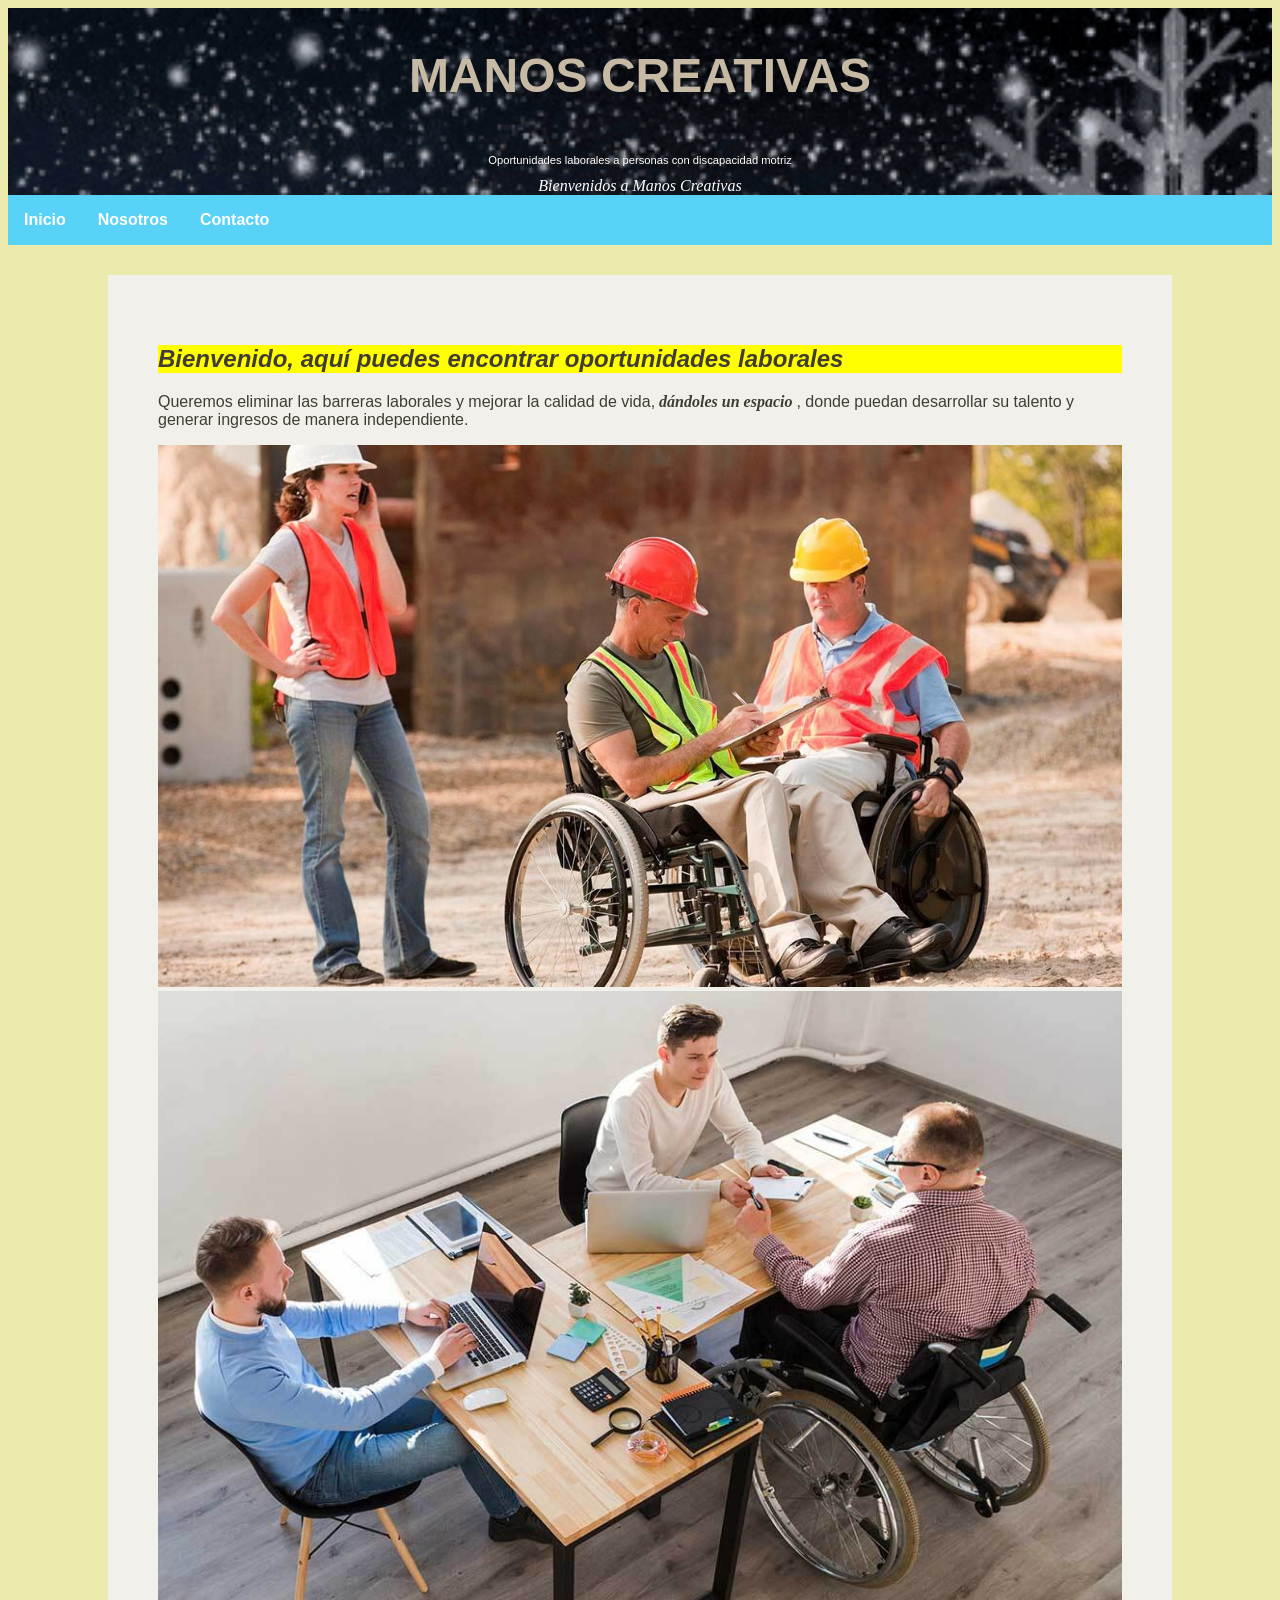
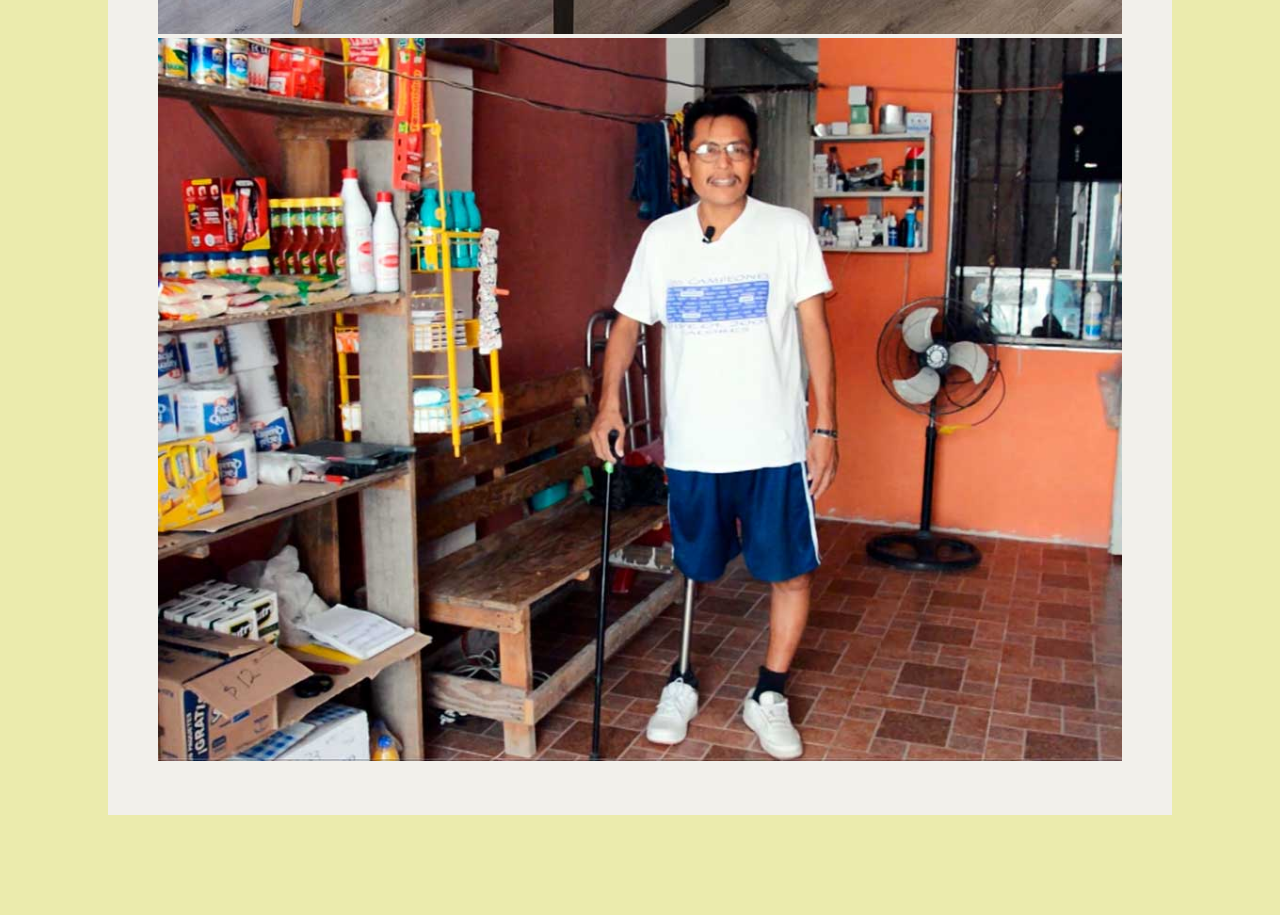
==== index.html @ 74cf96c6 "Add files via upload" ====
<!DOCTYPE html>
<html lang="en">
<head>
    <meta charset="UTF-8">
    <meta name="viewport" content="width=device-width, initial-scale=1.0">
    <title>SUMMIT club de escalada</title>
    <link rel="stylesheet" href="estilo.css" rel="stylesheet" type="text/css">
</head>
<body>
    <div id="header"><!--Empeiza header-->
        <h1>MANOS CREATIVAS</h1>
        <p>Oportunidades laborales a personas con discapacidad motriz</p>
        <div id="bienvenida">Bienvenidos a Manos Creativas</div>
        <div id="menu"><!--abre menu-->
            <ul>
                <li><a href="index.html">Inicio</a></li>
                <li><a href="nosotros.html">Nosotros</a></li>
                <li><a href="contacto.html">Contacto</a></li>
            </ul>
        </div><!--cierra menu-->
    </div><!--Cierra header-->
    <div id="contenido"><!--abre contenido-->
        <h2>Bienvenido, aquí puedes encontrar oportunidades laborales</h2>
        <p>Queremos eliminar las barreras laborales y mejorar la calidad de vida,<span class="marca"> dándoles un espacio </span>, donde puedan desarrollar su talento y generar ingresos de manera independiente. </p>
        <img src="cima.jpg">
        <img src="cima 2.jpg">
        <img src="cima3.jpg">
    </div><!--Cierra contenido-->
</body>
</html>
---- estilo.css ----
body{background-color: #ebebad;
    font-family: 'Franklin Gothic Medium', 'Arial Narrow', Arial, sans-serif;
    color: #403c34;
}

#header{
    background-image:url('bg5.gif');
    background-position-x: center;
    background-size: cover;
}

h1{
    font-family: 'Trebuchet MS', 'Lucida Sans Unicode', 'Lucida Grande', 'Lucida Sans', Arial, sans-serif;
    color: #c6baa4;
    font-size: 3em;
    padding: 40px;
    margin: 0px;
    text-align: center;
}

#header>p{
    text-align: center;
    color: #fff;
    font-size: 0.7em;
    text-shadow: 0px 0px 4px #222;
}

h2{font-style: oblique;
    font-size: 2 em;
    background: yellow;
}

#bienvenida{font-style: italic;
    font-family: Georgia, 'Times New Roman', Times, serif;
    text-align: center;
    color: #fff;
}

#menu ul{background-color: #58d3f7;
    list-style-type: none;
    margin: 0;
    padding: 0px;
    overflow: hidden;
}

#menu li{
    float: left;
}

#menu li a{
    display: block;
    color: white;
    text-decoration: none;
    padding: 16px; 
}

.marca{
    font-style: italic;
    font-weight: bold;
    font-family: Georgia, Times, serif;
}

#contenido{
    margin: 100px;
    margin-top: 30px;
    background-color: #f2f0eb;
    padding: 50px;
}

#menu li a:hover {
    background-color: #357a8f;
}

#contenido img{
    max-width: 100%;
}

a:link{
    text-decoration: none;
    color: #ff7e00;
    font-weight: bold;
}

a:active{
    color: #d53c0d;
    text-decoration: underline;
}

a:visited{
    color: #a7723e;
}


a:hover{
    text-decoration: underline;
    color: red;
}
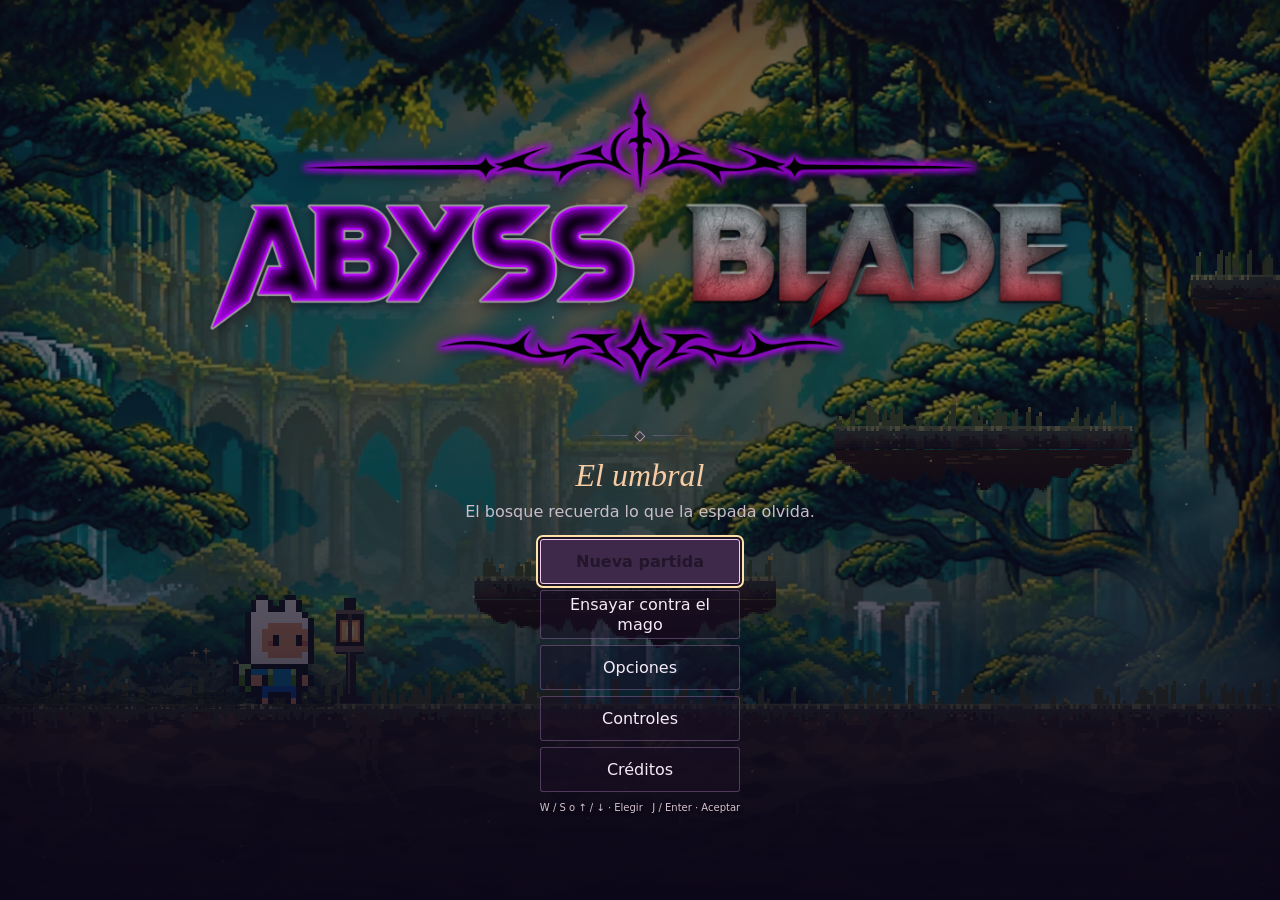
==== commit f48796ac: "Add files via upload" ====
--- a/index.html
+++ b/index.html
@@ -1,30 +1,19 @@
-<!DOCTYPE html>
-<html lang="en">
-<head>
-    <meta charset="UTF-8">
-    <meta name="viewport" content="width=device-width, initial-scale=1.0">
-    <title>SUMMIT club de escalada</title>
-    <link rel="stylesheet" href="estilo.css" rel="stylesheet" type="text/css">
-</head>
-<body>
-    <div id="header"><!--Empeiza header-->
-        <h1>MANOS CREATIVAS</h1>
-        <p>Oportunidades laborales a personas con discapacidad motriz</p>
-        <div id="bienvenida">Bienvenidos a Manos Creativas</div>
-        <div id="menu"><!--abre menu-->
-            <ul>
-                <li><a href="index.html">Inicio</a></li>
-                <li><a href="nosotros.html">Nosotros</a></li>
-                <li><a href="contacto.html">Contacto</a></li>
-            </ul>
-        </div><!--cierra menu-->
-    </div><!--Cierra header-->
-    <div id="contenido"><!--abre contenido-->
-        <h2>Bienvenido, aquí puedes encontrar oportunidades laborales</h2>
-        <p>Queremos eliminar las barreras laborales y mejorar la calidad de vida,<span class="marca"> dándoles un espacio </span>, donde puedan desarrollar su talento y generar ingresos de manera independiente. </p>
-        <img src="cima.jpg">
-        <img src="cima 2.jpg">
-        <img src="cima3.jpg">
-    </div><!--Cierra contenido-->
-</body>
-</html>+<!doctype html>
+<html lang="es"><head>
+<meta charset="utf-8"><meta name="viewport" content="width=device-width,initial-scale=1,viewport-fit=cover">
+<meta name="theme-color" content="#120e1c"><title>Abyss Blade · El umbral</title>
+<meta name="description" content="Acompaña a Tom desde el bosque hasta el Marjal de la Peste. Salta entre ruinas, descifra sus mecanismos y enfréntate al Mago Oscuro en Abyss Blade.">
+<link rel="stylesheet" href="./style.css?v=fondos5"><link rel="stylesheet" href="./peste.css"><link rel="stylesheet" href="./codice-marco.css"><link rel="stylesheet" href="./codice-misiones.css"><link rel="stylesheet" href="./carta-faros.css"><link rel="stylesheet" href="./atlas-paginas.css"><link rel="stylesheet" href="./perfiles.css"><link rel="stylesheet" href="./forja.css"></head>
+<body><main id="stage">
+ <div id="view"></div><div id="cave-veil" aria-hidden="true" hidden></div><div class="lens"></div>
+ <div id="hud" hidden>
+   <div class="vitals"><div id="energy" class="energy" role="meter" aria-label="Energía del Abismo" aria-valuemin="0" aria-valuemax="100" aria-valuenow="100"><span aria-hidden="true">◇</span></div><div><div class="label">TOM · VIAJERO</div><div id="life"></div><div id="stock"></div></div></div>
+   <div class="chapter"><span>ABYSS BLADE</span><b id="zone">Bosque de la Vigilia</b></div>
+   <nav aria-label="Menús del juego"><button id="map" aria-label="Mapa (M)" title="Mapa (M)"><i aria-hidden="true">⌖</i><span>Mapa</span></button><button id="inv" aria-label="Inventario, amuletos y misiones (I)" title="Códice (I) · Misiones (L)"><i aria-hidden="true">◇</i><span>Inventario</span></button><button id="pause" aria-label="Pausa (Esc)" title="Pausa (Esc)"><i aria-hidden="true">Ⅱ</i><span>Pausa</span></button></nav>
+ </div>
+ <div id="hint" hidden></div><div id="touch-hint" hidden><span></span></div><div id="toast" role="status"></div>
+ <div id="mage-hud" hidden></div><div id="touch" hidden><div id="joystick" role="group" aria-label="Joystick de movimiento"><span class="stick-base" aria-hidden="true"><span class="stick-knob"></span></span></div><div class="touch-actions"><button data-act="interact" aria-label="Interactuar">E</button><button data-act="dash" aria-label="Esquivar">↝</button><button data-act="jump" aria-label="Saltar">↑</button><button data-act="attack" aria-label="Atacar">⚔</button></div></div>
+ <section id="overlay" aria-label="Menú del juego"></section>
+ <section id="cinematic" aria-label="Cinemática de la espada" hidden><div class="cine-top"></div><div class="cine-bottom"><span id="cine-caption">Santuario del Eco</span><button id="skip">Saltar escena · J</button></div></section>
+ <div id="flash"></div>
+</main><script type="importmap">{"imports":{"./paralaje.js":"./paralaje.js?v=fondos5","./world.js":"./world.js?v=fondos5","./peste-art.js":"./peste-art.js?v=fondos5"}}</script><script type="module" src="./main.js?v=fondos5"></script></body></html>
--- a/style.css
+++ b/style.css
@@ -0,0 +1,177 @@
+:root{color-scheme:dark;font-family:system-ui,sans-serif;--ink:#f6eaf7;--muted:#cabdcb;--lav:#d7b6ea;--rose:#d9a9b1;--warm:#f6cca4;--rim:#88649b;--line:#a881bc66;--panel:#140f21}
+*{box-sizing:border-box}[hidden]{display:none!important}body{margin:0;background:#0b0811;color:var(--ink);overflow:hidden}
+#stage,#view,#view canvas,.lens,#flash{position:absolute;inset:0;width:100%;height:100%}
+#stage{height:100dvh;overflow:hidden;isolation:isolate}
+.lens{pointer-events:none;box-shadow:inset 0 0 11vmin #070511a0;background:linear-gradient(#140b2055,transparent 30%,transparent 72%,#0d08185f)}
+button{font:inherit;color:var(--ink);cursor:pointer;background:#20172eeb;border:1px solid var(--line);border-radius:3px;padding:9px 15px;transition:background .15s,border-color .15s;color-scheme:dark}
+button:hover,button:focus-visible{background:#392743;border-color:#e0bbec;outline:2px solid #d8b3e188;outline-offset:2px}
+button:disabled{cursor:default;opacity:.42;outline:0}
+#hud{position:absolute;inset:max(18px,env(safe-area-inset-top)) 24px auto;display:grid;grid-template-columns:1fr auto 1fr;align-items:start;gap:14px;pointer-events:none;text-shadow:0 2px 7px #09040e}
+.vitals{display:flex;align-items:center;gap:10px;min-width:150px}
+.label,.chapter span,.eyebrow{font-size:10px;letter-spacing:.25em;font-weight:760;color:var(--lav)}
+#life{display:flex;gap:5px;margin:7px 0 5px}#life i{width:15px;height:15px;background:#f9dbd3;clip-path:polygon(17% 0,50% 18%,83% 0,100% 35%,75% 74%,50% 100%,25% 74%,0 35%);filter:drop-shadow(0 0 3px #ffcfbd)}#life i.empty{background:#67546e}
+.energy{width:53px;height:53px;flex:0 0 53px;border-radius:50%;padding:4px;background:conic-gradient(#edcff7 var(--energy,100%),#63496e 0);box-shadow:0 0 12px #cea2df5c;border:1px solid #f3dcf7}
+.energy span{display:grid;place-items:center;width:100%;height:100%;border-radius:50%;background:radial-gradient(#633d78,#24192e 75%);font-size:27px;color:#fbe3ff;text-shadow:0 0 7px #e7a5fa}
+#stock{font-size:12px;color:#eed0e9}
+.chapter{text-align:center}.chapter b{display:block;font:21px Georgia,serif;margin-top:3px}
+nav{justify-self:end;display:flex;gap:7px;pointer-events:auto}
+nav button{font-size:13px}
+#overlay{position:absolute;inset:0;display:grid;place-items:center;background:radial-gradient(ellipse at 50% 39%,#1d112552,#070510e0);padding:24px;overflow:auto}
+#overlay.title{
+  align-items:safe center;
+  padding:max(12px,env(safe-area-inset-top)) max(16px,env(safe-area-inset-right)) max(12px,env(safe-area-inset-bottom)) max(16px,env(safe-area-inset-left));
+  background:linear-gradient(#0b07176e,#0d07199e 55%,#0b0619e0);
+}
+.panel{width:min(520px,100%);position:relative;padding:clamp(22px,4vw,40px);background:linear-gradient(150deg,#21162deb,#0f0b19fa);border:1px solid var(--rim);box-shadow:0 18px 65px #05020d99,inset 0 0 0 4px #120e1a,inset 0 0 0 5px #88649b3a;text-align:center}
+.panel:before,.panel:after{content:'◆';position:absolute;top:-7px;left:12px;color:#cda1df;font-size:11px}.panel:after{left:auto;right:12px}
+.title .panel{display:flex;align-items:center;flex-direction:column;width:100%;padding:0;background:none;border:0;box-shadow:none}.title .panel:before,.title .panel:after{display:none}
+.eyebrow{margin:0 0 8px}
+h1,h2{font:normal clamp(32px,5.4vw,59px)/1 Georgia,serif;letter-spacing:-.04em;margin:5px 0;color:#fff0f6;text-shadow:0 3px 21px #0009}
+h1{font-size:clamp(47px,10vw,108px);letter-spacing:-.065em}
+.subtitle{font:italic clamp(19px,3vw,30px) Georgia,serif;color:var(--warm);margin:12px 0 7px}
+.ornament{display:flex;align-items:center;justify-content:center;gap:8px;color:#d9a6dc;margin:9px auto 14px}.ornament span{display:block;width:48px;height:1px;background:linear-gradient(90deg,transparent,var(--line))}.ornament span:last-child{transform:scaleX(-1)}.ornament b{font-size:14px;line-height:1}
+p{line-height:1.52;color:var(--muted);margin:8px auto 15px;max-width:55ch}
+.actions{display:flex;justify-content:center;gap:8px;flex-wrap:wrap;margin-top:13px}
+.title .actions{display:grid;justify-content:center;gap:5px}.title .actions button{min-width:190px;background:#1c102575}.title .actions button:hover,.title .actions button:focus-visible{background:#3e294b}.title .actions .primary,.primary{background:#dfbedf;color:#23162a;font-weight:750;border-color:#efcbed}.primary:hover,.primary:focus-visible{background:#f8dafa;color:#211126}
+#overlay.wide .panel{width:min(800px,100%)}
+.route-map{width:100%;display:block;min-height:110px;background:#100d1b;border:1px solid #6f557d55;border-radius:4px}
+.route-map .known path:not(.corridor){fill:#523761;stroke:#ce9ddc;stroke-width:1.3}
+.route-map .unknown path{fill:#21182c;stroke:#695675;stroke-dasharray:3 3}
+.route-map .corridor{fill:none;stroke:#8b679b;stroke-width:2}
+.route-map text{fill:#dbbfeb;font-size:13px}.route-map .unknown text{fill:#887495}
+.beacon-dot{fill:#ffd8ac;stroke:#3c274d;stroke-width:1.6}.tom-marker{fill:#fff0dc;stroke:#c070be;stroke-width:2}
+.gate-shut,.gate-open{stroke:#f5a4a6;stroke-width:2.6}.gate-open{stroke:#c3d5a6;stroke-dasharray:2 2}
+.map-legend,.map-zones{display:flex;gap:7px 15px;justify-content:center;flex-wrap:wrap;font-size:12px;color:var(--muted);padding-top:9px}
+.map-zones b{color:var(--warm)}.journal{text-align:left;font-size:13px;color:var(--muted);padding-left:22px}
+.slots{display:grid;gap:6px;margin:10px auto;max-width:430px}.slot{display:grid;grid-template-columns:31px 1fr;gap:10px;text-align:left;align-items:center;padding:8px 13px}.slot>b{color:var(--warm)}.slot strong,.slot small{display:block}.slot small{font-size:12px;color:var(--muted);margin-top:2px}
+.settings{display:grid;text-align:left;gap:10px}.settings label:first-child{display:flex;justify-content:space-between}.settings output{color:var(--lav)}input{accent-color:#cc9be3}.settings .check{font-size:14px}
+.depth-options{border:0;border-top:1px solid var(--line);padding:6px 0 0;margin:5px 0 0;min-width:0}.depth-options legend{padding:0 8px 0 0;font:1rem Georgia,serif;color:var(--warm)}.depth-options>div{display:grid;grid-template-columns:repeat(4,minmax(0,1fr));gap:5px}.depth-options button{min-width:0;padding:7px 4px;font:inherit;font-size:.88rem}.depth-options button[aria-pressed=true]{background:#57405c;border-color:#deb8d6;color:#fff1ef;box-shadow:inset 0 -2px #d9abcc}.depth-options small{display:block;margin-top:5px;color:var(--muted);font-size:.8rem}.depth-options small[hidden]{display:none}
+@media(max-height:470px) and (min-aspect-ratio:1/1){#overlay:has(.depth-options) .panel{padding:10px 22px}#overlay:has(.depth-options) .eyebrow,#overlay:has(.depth-options) .ornament{display:none}#overlay:has(.depth-options) .settings{gap:4px}#overlay:has(.depth-options) .actions{margin-top:6px}}
+.inventory{display:grid;grid-template-columns:1fr 1fr;gap:14px;text-align:left}.bag{display:grid;grid-template-columns:1fr 1fr;gap:7px}.bag button{padding:7px;display:flex;align-items:center;flex-direction:column;font-size:12px}.bag button[aria-pressed=true]{background:#39264a;border-color:#e0bae9}.bag b{margin:2px 0}.item-icon svg{width:33px;height:33px;display:block;margin:auto}.item-info strong{color:var(--lav)}.item-info p{margin:4px 0;font-size:13px}.item-info small{color:var(--warm)}.trade{display:flex;align-items:center;gap:15px;text-align:left}
+#overlay.dialogue{place-items:end center;padding-bottom:clamp(20px,7vh,75px);background:linear-gradient(transparent 18%,#110b2040 53%,#0a0715d9 100%)}
+.dialogue .panel{width:min(660px,100%);padding:16px 25px;text-align:left}.dialogue h2{font-size:25px;letter-spacing:0}.dialogue .eyebrow{font-size:9px}.dialogue .ornament{justify-content:start;margin:7px 0}.dialogue p{margin:8px 0;max-width:none;color:#f2e2ed}.dialogue .actions{justify-content:end;margin:0}
+#cinematic{position:absolute;inset:0;pointer-events:none;display:grid;align-content:space-between;animation:curtain-in .35s ease-out}
+.cine-top,.cine-bottom{height:clamp(48px,11vh,112px);background:#090613f8;border-bottom:1px solid #906b9b5e}
+.cine-bottom{border-top:1px solid #906b9b5e;border-bottom:0;display:grid;grid-template-columns:1fr auto 1fr;align-items:center;padding:0 20px;color:#eac8ef}
+.cine-bottom span{grid-column:2;font:italic clamp(16px,3vw,26px) Georgia,serif}.cine-bottom button{justify-self:end;pointer-events:auto;font-size:12px}
+@keyframes curtain-in{from{opacity:0}to{opacity:1}}
+#hint{position:absolute;bottom:5%;left:50%;transform:translateX(-50%);max-width:92%;width:max-content;text-align:center;font-size:13px;padding:8px 15px;background:#130d22ef;border:1px solid var(--line);border-radius:3px;color:#f8e4f8}
+#toast{pointer-events:none;position:absolute;top:22%;width:100%;text-align:center;font:23px Georgia,serif;color:#ffdcbb;text-shadow:0 2px 10px #000}
+#flash{pointer-events:none;background:#e6c6ff;opacity:0}
+#hud nav i{font-style:normal}
+#hud nav button{display:inline-flex;align-items:center;justify-content:center;gap:5px;white-space:nowrap}
+#stage:not(.touch-mode) #pause span{display:none}
+#touch{position:absolute;left:max(10px,env(safe-area-inset-left));right:max(10px,env(safe-area-inset-right));bottom:max(9px,env(safe-area-inset-bottom));display:flex;justify-content:space-between;align-items:end;gap:12px;pointer-events:none}
+.touch-actions{display:flex;gap:clamp(5px,1.3vw,9px)}
+#touch button,#joystick{pointer-events:auto;touch-action:none;user-select:none;-webkit-user-select:none;-webkit-touch-callout:none}
+#touch button{font-size:22px;width:clamp(42px,8vmin,57px);height:clamp(42px,8vmin,57px);padding:0;background:#21152dbd}
+#touch button.held{background:#855690cc}
+#touch button.available{border-color:#e1b7ec;box-shadow:inset 0 0 12px #a574c34f}
+#joystick{--stick-size:clamp(70px,19vw,102px);width:var(--stick-size);height:var(--stick-size);position:relative;display:grid;place-items:center;cursor:grab}
+#joystick.held{cursor:grabbing}
+.stick-base{display:grid;place-items:center;width:92%;height:92%;border-radius:50%;border:1px solid #d8b9ea96;background:radial-gradient(#5d3f775d,#22152eaa 69%,#20162bbf);box-shadow:inset 0 0 0 4px #ceb2e31d,0 2px 10px #09031250;pointer-events:none}
+.stick-knob{width:43%;height:43%;border-radius:50%;border:1px solid #e7c8f6bb;background:radial-gradient(at 40% 32%,#b38dc2e6,#594169ed 79%);box-shadow:0 2px 7px #100819a8;transform:translate(var(--stick-x,0px),var(--stick-y,0px))}
+#touch-hint{position:absolute;top:calc(max(16px,env(safe-area-inset-top)) + 57px);left:50%;transform:translateX(-50%);width:max-content;max-width:min(80%,35ch);text-align:center;pointer-events:none;color:#f5e4f8;font-size:12px;line-height:1.28;text-shadow:0 1px 5px #09040e}
+#touch-hint span{display:block;padding:4px 8px;border-radius:4px;background:#171022ad;text-wrap:balance}
+#touch-hint span:empty{display:none}
+#touch-hint.near span{border:1px solid #c99cdb55}
+.touch-mode #hud nav button{min-height:40px}
+@media(orientation:landscape) and (max-height:520px){
+ .touch-mode #hud{inset:max(8px,env(safe-area-inset-top)) max(12px,env(safe-area-inset-right)) auto max(12px,env(safe-area-inset-left));grid-template-columns:1fr auto 1fr;gap:7px}
+ .touch-mode .chapter{position:static;text-align:center}.touch-mode .chapter b{font-size:clamp(14px,2.8vw,19px)}
+ .touch-mode .chapter span{display:none}.touch-mode .energy{width:39px;height:39px;flex-basis:39px}
+ .touch-mode #hud nav button{min-height:36px;padding:4px 7px;font-size:11px}
+ #joystick{--stick-size:clamp(67px,25dvh,90px)}
+ #touch-hint{top:calc(max(8px,env(safe-area-inset-top)) + 36px);max-width:min(50%,36ch);font-size:11px}
+}
+@media(max-width:650px) and (orientation:portrait){
+ .touch-mode #hud{grid-template-columns:minmax(0,1fr) auto;gap:4px;inset:max(8px,env(safe-area-inset-top)) max(8px,env(safe-area-inset-right)) auto max(8px,env(safe-area-inset-left))}
+ .touch-mode #hud nav{grid-column:2;grid-row:1;gap:4px}
+ .touch-mode #hud nav button{min-height:44px;min-width:44px;flex-direction:column;gap:2px;padding:4px 5px;font-size:10px;line-height:1}
+ .touch-mode #hud nav i{font-size:14px;line-height:1}
+ .touch-mode .vitals{min-width:0;gap:5px}.touch-mode .energy{width:32px;height:32px;flex-basis:32px;padding:3px}
+ .touch-mode .energy span{font-size:17px}.touch-mode .label{letter-spacing:.12em;font-size:9px}
+ .touch-mode #life{gap:3px;margin:4px 0}.touch-mode #life i{width:clamp(8px,2.6vw,12px);height:12px}
+ .touch-mode #stock{font-size:10px;line-height:1.2}
+ .touch-mode .chapter{position:static;grid-row:2;grid-column:1/-1;text-align:left;margin-top:5px}
+ #touch-hint{top:calc(max(8px,env(safe-area-inset-top)) + 78px)}
+}
+@media(max-width:650px){#hud{inset:10px 12px auto;grid-template-columns:1fr 1fr}.chapter{position:absolute;left:0;top:61px;text-align:left}.chapter b{font-size:15px}.chapter span{display:none}nav button{padding:6px 9px}.energy{width:44px;height:44px;flex-basis:44px}#overlay{padding:12px}.panel{padding:20px}.inventory{grid-template-columns:1fr}.cine-bottom{padding-inline:8px;grid-template-columns:1fr auto}.cine-bottom span{grid-column:1}.cine-bottom button{padding:5px 7px}}
+@media(max-height:475px){.panel{padding:13px 17px}.title .actions{display:flex;flex-wrap:wrap}.title .actions button{min-width:0}h2{font-size:29px}.slot{padding-block:4px}.dialogue .panel{padding:9px 17px}#overlay.dialogue{padding-bottom:12px}}
+@media(prefers-reduced-motion:reduce){*{animation:none!important;transition:none!important}}
+#cave-veil{position:absolute;inset:0;pointer-events:none;background:radial-gradient(circle at var(--light-x,50%) var(--light-y,50%),transparent 0,rgba(9,10,24,.05) calc(var(--light-radius,30dvh)*.34),rgba(9,10,24,.62) var(--light-radius,30dvh),rgba(8,8,19,.96) calc(var(--light-radius,30dvh)*1.95))}
+.equip-tabs{display:flex;justify-content:center;gap:8px;margin:0 0 14px}.equip-tabs button{min-width:105px}.equip-tabs [aria-pressed=true]{background:#39264a;border-color:#d5afd9}
+.merchant-grid,.charm-grid{display:grid;grid-template-columns:minmax(0,1.35fr) minmax(0,1fr);gap:clamp(13px,3vw,34px);text-align:left;align-items:center}
+.wares,.charm-case{border:1px solid #9e78ae88;border-radius:8px;background:#130f20b3;padding:6px}
+.wares-row{display:grid;grid-template-columns:30px minmax(0,1fr) auto;gap:9px;align-items:center;width:100%;text-align:left;background:transparent;border-color:transparent;padding:6px}
+.wares-row[aria-pressed=true]{background:#3b2748;border-color:#c49bca;box-shadow:inset 2px 0 #ecd0e7}
+.wares-row>span:nth-child(2){font-weight:620}.wares-row small,.nux{white-space:nowrap;color:#f1c993}.nux b{color:#dfaa73}
+.charm-icon{display:inline-grid;place-items:center;width:29px;height:29px;border:1px solid var(--charm);border-radius:50%;color:var(--charm);font:20px Georgia,serif;background:radial-gradient(#54415b99,#20172d);text-shadow:0 0 8px var(--charm);flex:none}
+.ware-detail>.charm-icon{width:76px;height:76px;font-size:49px;margin:0 0 10px}.ware-detail h3{font:23px Georgia,serif;margin:2px 0 7px;color:var(--ink)}.ware-detail p{margin:0 0 9px}.ware-detail strong{display:block;color:#ead0e8;font-size:14px}.ware-detail small{display:block;margin-top:9px;color:var(--muted)}.purse{text-align:right;margin:12px 0 0;max-width:none}.equip-notice{margin:9px 0 0;color:#f2d0a3;font-size:13px}
+.charm-case{min-height:147px;display:flex;flex-direction:column;justify-content:space-between;padding:12px}.charm-row{display:flex;gap:6px;flex-wrap:wrap}.charm-socket{padding:3px;border-radius:50%;border:1px solid transparent}.charm-socket.locked .charm-icon{filter:grayscale(1);opacity:.62}.charm-socket.equipped .charm-icon{background:#52416c;box-shadow:0 0 9px #ddbcf988}.charm-socket[aria-pressed=true]{border-color:#f0cbe7}.capacity{font-size:12px;color:var(--muted)}.capacity b{color:#f0d4f4}.notches{display:flex;gap:6px;margin-top:7px}.notches i{height:10px;width:10px;border:1px solid #bd98ca;border-radius:50%}.notches i.used{background:#e1afe8}
+@media(max-width:600px){.merchant-grid,.charm-grid{grid-template-columns:1fr;gap:9px}.ware-detail>.charm-icon{float:left;width:43px;height:43px;font-size:29px;margin-right:11px}.ware-detail h3{font-size:19px}.ware-detail p{font-size:13px}.wares-row{padding:3px;font-size:13px}.charm-case{min-height:90px}}
+.equip-tabs{width:100%;justify-self:stretch}
+.title .eyebrow:empty{display:none}.questlog{padding:1em;text-align:left;border-left:2px solid #bb89cf;background:#261d32}.questlog h3,.questlog p{margin:.35em}.questlog h3{color:#ebbee8}#mage-hud{position:absolute;left:50%;top:20%;transform:translateX(-50%);z-index:4;background:#211528ec;color:#f2dafa;border:1px solid #a17db5;padding:.28em .8em;text-align:center;font-size:clamp(11px,1.4vw,16px);pointer-events:none}
+#mage-hud{top:11.5%}@media(max-height:520px),(max-width:650px){#mage-hud{top:auto;bottom:26%;font-size:11px;padding:.15em .5em}}
+.codex-bag{display:grid;grid-template-columns:1fr 1.45fr 1.1fr;gap:1.2rem;padding:1rem;border-block:1px solid #886b8a;background:radial-gradient(at 20% 90%,#40273e,#14101e 68%);text-align:left}.codex-bag>*,.charm-case{min-width:0}.codex-bag h3,.charm-case h3{font:italic 1rem Georgia;color:#dabddb}.regalia{display:grid;align-content:center;justify-items:center;text-align:center;border-right:1px solid #584057}.steel{font:3.8rem Georgia;color:#e1b5f6}.regalia small,.regalia b{margin:.4rem}.codex-bag .bag{display:flex;flex-wrap:wrap;gap:.35rem}.codex-bag .bag button{width:5.5rem;min-height:5.2rem}.codex-bag .item-icon{width:2.3rem;height:2.3rem}.sigil{color:#ccb3cf}.socket-strip{display:flex;gap:.45rem;flex-wrap:wrap}.socket-strip>*{display:grid;place-items:center;width:2.5rem;height:2.5rem;border:1px solid #8b708e;border-radius:50%}.vacant{color:#c9a5ce;font-size:1rem}.charm-row .charm-icon,.socket-strip .charm-icon{background:radial-gradient(ellipse at 38% 27%,var(--charm),#402e49 47%,#1b1422 65%,var(--charm) 71%,#362341 82%);border:1px solid var(--charm);border-radius:50%;text-shadow:0 1px 3px black}@media(max-width:700px){.codex-bag{grid-template-columns:1fr 1.6fr;gap:.5rem}.codex-bag .item-info{grid-column:1/-1}.steel{font-size:2.5rem}.socket-strip{gap:.25rem}.socket-strip>*{width:1.9rem;height:1.9rem}}
+
+/* One compact readout for the duel; keep Tom, the telegraphs and both seals in view. */
+#stage.in-ritual .chapter,#stage.in-ritual #hint,#stage.in-ritual #touch-hint,#stage.in-ritual #toast{display:none}
+#stage.in-ritual #mage-hud{top:max(10px,env(safe-area-inset-top));bottom:auto;padding:5px 14px 7px;width:min(284px,36vw);border:0;border-radius:0;background:linear-gradient(90deg,transparent,#171322e8 16%,#171322ed 84%,transparent);color:#faead8;line-height:1.15;text-shadow:0 2px 4px #100c18}
+#stage.in-ritual #mage-hud small{display:block;color:#d6b2bb;font:600 9px/1.3 system-ui,sans-serif;text-transform:uppercase;letter-spacing:.19em}
+#stage.in-ritual #mage-hud strong{display:block;margin:2px 0;color:#f7e9db;font:normal clamp(18px,2.5vw,28px)/1.08 Georgia,serif}
+#stage.in-ritual #mage-hud span{display:block;font:500 clamp(10px,1.05vw,13px)/1.2 system-ui,sans-serif;color:#f2d6f1;text-wrap:balance}
+.seal-count{display:flex;align-items:center;justify-content:center;gap:8px;height:14px;margin-block:1px}
+.seal-count::before,.seal-count::after{content:"";width:26px;height:1px;background:linear-gradient(90deg,transparent,#d2aa92)}
+.seal-count::after{transform:scaleX(-1)}
+.seal-count i{width:6px;height:6px;transform:rotate(45deg);border:1px solid #ba98b3;background:#251b33}
+.seal-count i.lit{background:#e2b2ff;border-color:#ffdbc1;box-shadow:0 0 5px #d98deb}
+@media (orientation:portrait){#stage.in-ritual #mage-hud{top:calc(max(9px,env(safe-area-inset-top)) + 68px);width:min(270px,79vw)}}
+@media (orientation:landscape) and (max-height:500px){#stage.in-ritual #mage-hud{top:max(3px,env(safe-area-inset-top));padding:3px 6px 5px;width:min(32vw,230px)}#stage.in-ritual #mage-hud small{display:none}#stage.in-ritual #mage-hud strong{font-size:17px}.seal-count{height:9px}#stage.in-ritual #mage-hud span{font-size:10px}}
+#stage.in-ritual #hud{grid-template-columns:minmax(0,1fr) minmax(0,1fr)}
+#stage.in-ritual #hud nav{grid-column:2;grid-row:1;justify-self:end}
+@media (orientation:portrait) and (max-width:650px){
+ #stage.in-ritual #hud{grid-template-columns:minmax(0,1fr) auto;gap:5px}
+ #stage.in-ritual #hud nav{gap:4px}
+ #stage.in-ritual #hud nav button{padding:4px 5px;min-width:39px;min-height:42px;flex-direction:column;gap:2px;font:10px/1.1 system-ui,sans-serif}
+ #stage.in-ritual #hud nav i{font-size:14px}
+ #stage.in-ritual .vitals{min-width:0;gap:5px}
+ #stage.in-ritual .energy{flex:0 0 30px;width:30px;height:30px;padding:3px}
+ #stage.in-ritual .energy span{font-size:16px}
+ #stage.in-ritual .label{font-size:9px;letter-spacing:.1em}
+ #stage.in-ritual #life{gap:3px;margin:4px 0}
+ #stage.in-ritual #life i{width:clamp(8px,2.55vw,11px);height:10px}
+ #stage.in-ritual #stock{font-size:10px;line-height:1.2}
+ #stage.in-ritual #mage-hud{top:calc(max(9px,env(safe-area-inset-top)) + 54px)}
+}
+@media (pointer:coarse) and (orientation:portrait) and (max-width:650px){
+ #stage.in-ritual #hud nav button{min-height:44px;min-width:44px}
+}
+
+.nara-talk{display:block;width:clamp(64px,11vh,94px);height:auto;margin:0 auto .15rem;image-rendering:pixelated}
+.dialogue .panel:has(.nara-talk){display:grid;grid-template-columns:clamp(60px,12vw,92px) minmax(0,1fr);column-gap:clamp(10px,2vw,20px)}
+.dialogue .panel:has(.nara-talk)>:not(.nara-talk){grid-column:2}
+.dialogue .nara-talk{grid-column:1;grid-row:1 / span 5;align-self:center;width:100%;margin:0}
+.dialogue .panel:has(.nara-talk) .actions{grid-column:1 / -1}
+@media(max-height:475px){.merchant .nara-talk{width:52px}.dialogue .panel:has(.nara-talk){grid-template-columns:62px minmax(0,1fr)}}
+
+/* The width is set by the title composition; the height always comes from the supplied artwork. */
+.title h1{width:min(73vw,96dvh,56rem,100%);line-height:1;margin:0}
+.title .official-logo{display:block;width:100%;height:auto;filter:drop-shadow(0 3px 6px #10071999)}
+.title .ornament{margin:clamp(13px,4.5dvh,36px) auto clamp(6px,1.55dvh,13px)}
+.title .subtitle{margin:0;font-size:clamp(1.25rem,3.6dvh,2rem);line-height:1.25}
+.title .panel>p{font-size:clamp(.875rem,1.9dvh,1rem);line-height:1.4;margin:.34rem 0 0;text-wrap:balance}
+.title .actions{display:grid;grid-template-columns:1fr;width:min(100%,clamp(9.9rem,22vw,12.5rem));margin:clamp(8px,1.95dvh,16px) 0 0;gap:clamp(4px,.8dvh,6px)}
+.title .actions button{width:100%;min-width:0;min-height:clamp(2.1rem,5.5dvh,2.82rem);padding:4px 8px;font-size:clamp(.875rem,1.95dvh,1rem);line-height:1.2}
+@media(max-width:560px) and (orientation:portrait){
+  .title h1{width:min(90vw,100%)}
+}
+@media(max-height:500px) and (orientation:landscape){
+  .title h1{width:min(80vw,88dvh,100%)}
+  .title .ornament{margin:clamp(4px,1.7dvh,9px) auto 3px}
+  .title .actions{grid-template-columns:repeat(2,minmax(0,1fr));width:min(100%,22rem);gap:4px 6px}
+}
+@media(max-height:365px) and (orientation:landscape){
+  .title .actions{grid-template-columns:repeat(3,minmax(0,1fr));width:min(100%,32rem)}
+}
+@media(pointer:coarse){.title .actions button{min-height:44px}}
--- a/peste.css
+++ b/peste.css
@@ -0,0 +1,23 @@
+#overlay.marsh-console .panel{width:min(600px,100%);max-height:calc(100dvh - 32px);overflow:auto;padding:clamp(14px,3vw,28px);border-color:#9f9166;background:radial-gradient(ellipse at 50% 18%,#303834 0,#201d27 55%,#14111d 100%);box-shadow:inset 0 0 0 4px #1c1c22,inset 0 0 0 5px #776a524a,0 16px 48px #0e0916a0}
+#overlay.marsh-console h2{font-size:clamp(27px,4vw,44px);color:#f3e5c1}
+.marsh-console .eyebrow,.marsh-console .ornament{color:#d2c396}
+.marsh-console .ornament{margin:5px auto}
+.marsh-console p{font-size:clamp(13px,2.2vh,16px);line-height:1.4;margin:8px auto;color:#e4dce1}
+.marsh-diagram{margin:10px auto;padding:12px 8px;background:#151b20;border:1px solid #74795e8a;border-radius:4px}
+.vat-row,.bells-row,.cord-list,.machine-ops,.machine-tools{display:flex;align-items:center;justify-content:center;flex-wrap:wrap;gap:8px}
+.vat-col{display:grid;justify-items:center;gap:4px;width:28%;min-width:55px;color:#d3cbb4}
+.vat-col span,.vat-col strong{font-size:14px}
+.vat-col.here,.cord-list .here{color:#ffe3a5}
+.vessel{height:47px;width:45px;border:2px solid #91977f;border-radius:4px 4px 12px 12px;position:relative;overflow:hidden;background:repeating-linear-gradient(0deg,transparent 0 8px,#b7bca11d 8px 9px)}
+.vessel.v1{width:37px;height:39px;margin-top:8px}.vessel.v2{width:30px;height:31px;margin-top:16px}
+.vessel b{display:block;position:absolute;bottom:0;left:0;right:0;background:linear-gradient(#cde9b2,#678b77);transition:height .22s}
+.bells-row{flex-wrap:nowrap;gap:clamp(4px,1.45vw,10px);margin:5px 0}.bells-row>strong{font-size:13px;color:#d8cfb4;width:52px;text-align:right}
+.bells-row span{display:grid;min-width:32px;color:#c3bcbe;font-size:12px;justify-items:center}.bells-row b{font-size:17px;line-height:1.1}
+.bells-row .ringing{color:#efcc84}.bells-row.wish{opacity:.83}
+.cord-list{font-size:12px;color:#c4bebb;gap:3px 14px;padding-top:6px}.cord-list b{color:#ece1ca;font-size:12px}
+.root-board{display:block;width:100%;height:clamp(90px,18vh,143px)}.pipe path{fill:none;stroke:#6d6d70;stroke-width:4;stroke-linecap:square}.pipe circle{fill:#25232a;stroke:#a39b8f;stroke-width:1.5}.pipe text{fill:#f1e9dc;font:700 11px system-ui;text-anchor:middle}.pipe.wet path,.pipe.wet circle{stroke:#bbdf9b}.pipe.wet circle{fill:#425241}.pipe.blight circle{fill:#6c3854;stroke:#c28caa}.pipe.here circle{stroke:#ffdc87;stroke-width:3}.pipe-key,.machine-summary{font-size:12px!important;margin:1px!important;color:#e3d4b0!important}
+.machine-ops button,.machine-tools button,.marsh-console .actions button{min-height:40px}.machine-ops button{color:#fbf1ce;background:#3f4536;border-color:#838b62}.machine-tools{margin-top:8px}.machine-tools button{font-size:13px;background:transparent;border-color:#6b636c;padding:5px 10px}.machine-hint,.machine-feedback,.reset-confirm{font-size:14px;color:#f0d59a!important}.machine-tools .machine-hint{width:100%}
+.marsh-map{text-align:left;border-left:2px solid #9c9f76;padding:5px 12px;background:#222427;margin:12px 0}.marsh-map h3{margin:0;color:#e4d5ae}.marsh-map p,.marsh-map details{margin:5px 0;font-size:13px}.marsh-map summary{cursor:pointer;color:#e8dfbf}.marsh-map svg{width:100%;border:1px solid #666850;background:#151920}.marsh-map .mapped-ledge{stroke:#c2c1a5;stroke-width:2.25}.marsh-map .pass{stroke:#93c79b;stroke-width:2;stroke-dasharray:3 3}.marsh-map .bar{stroke:#d79a91;stroke-width:3}.marsh-map text{fill:#d9db98;font-size:12px}.marsh-map .here-pin{stroke:#201322;fill:#ffd9a3}
+#overlay.wide .panel{max-height:calc(100dvh - 32px);overflow:auto}
+@media(max-height:520px){#overlay.marsh-console{padding:5px}#overlay.marsh-console .panel{max-height:calc(100dvh - 10px);padding:10px 15px}.marsh-console .ornament{display:none}.marsh-diagram{padding:4px;margin:6px auto}.root-board{height:72px}.machine-tools,.marsh-console .actions{margin-top:4px}}
+@media(prefers-reduced-motion:reduce){.vessel b{transition:none}}
--- a/codice-marco.css
+++ b/codice-marco.css
@@ -0,0 +1,121 @@
+/* The book, atlas and beacon chart share one frame. The middle leaf is the only region that changes. */
+#overlay.book-overlay{padding:clamp(6px,2.7vmin,32px);overflow:hidden;background:radial-gradient(ellipse at 66% 26%,#312237a8,#110d18d9 56%,#08060df2);color:#f7ede6}
+.codex-frame{--vellum:#f3e7da;--pearl:#ddc9be;--brass:#ceac83;--hair:#8c708262;position:relative;isolation:isolate;display:grid;grid-template-rows:auto minmax(0,1fr) auto;gap:0;width:min(1190px,100%);height:min(790px,100%);padding:clamp(16px,3.8vmin,46px) clamp(17px,4.4vmin,54px) clamp(12px,2.9vmin,33px);border:1px solid #8c717255;box-shadow:0 20px 75px #05030acc,inset 0 0 60px #07060b7a;background:radial-gradient(ellipse at 9% 0%,#392b39a1,transparent 44%),radial-gradient(ellipse at 80% 88%,#2b243040,transparent 62%),linear-gradient(120deg,#18131d,#100e15 56%,#171219);text-align:left;color:var(--vellum);min-width:0;min-height:0}
+.codex-frame:before{content:"";position:absolute;pointer-events:none;inset:6px;border:1px solid #8b737030;z-index:-1}
+.edge-rune{pointer-events:none;position:absolute;width:clamp(43px,7vmin,89px);height:auto;fill:none;stroke:#d3b794;stroke-width:1.5;stroke-linejoin:round;opacity:.85}
+.edge-rune .rune-fill{fill:#e1c39c;stroke:transparent}
+.edge-rune.nw{top:0;left:0}.edge-rune.ne{top:0;right:0;transform:scaleX(-1)}.edge-rune.se{bottom:0;right:0;transform:scale(-1)}.edge-rune.sw{bottom:0;left:0;transform:scaleY(-1)}
+.codex-head{position:relative;display:flex;align-items:center;justify-content:space-between;gap:12px;padding:0 0 clamp(10px,2.4vmin,23px);border-bottom:1px solid var(--hair)}
+.codex-head:after{content:"";position:absolute;width:5px;height:5px;background:#c7aa90;bottom:-3px;left:0;transform:rotate(45deg)}
+.codex-caption{flex:none}.codex-caption small{display:block;color:#ceaf97;letter-spacing:.22em;font:650 clamp(8px,1.2vmin,11px)/1.35 system-ui,sans-serif;letter-spacing:.19em}
+.codex-caption h2{font:normal clamp(31px,5.65vmin,56px)/1 Georgia,serif;letter-spacing:-.045em;color:#f7ebe1;margin:.08em 0 0;text-shadow:none}
+.codex-tabs{margin:0;display:flex;align-items:center;gap:clamp(4px,1.2vw,14px)}
+.codex-frame kbd,.menu-keyline kbd{display:inline-block;font:600 10px/1 system-ui,sans-serif;color:#e5d4c3;background:#342932;border:1px solid #705b66;box-shadow:0 1px #09080c;padding:3px 5px;border-radius:3px;white-space:nowrap}
+.codex-tabs>kbd{color:#c7b6bd;background:transparent}
+.codex-tabs button{display:flex;align-items:center;justify-content:center;gap:7px;border-radius:0;background:transparent;border:0;border-bottom:2px solid transparent;padding:8px 3px;color:#bfacb9;font:normal clamp(14px,2.15vmin,20px)/1.1 Georgia,serif}
+.codex-tabs button svg,.atlas-emblem svg{width:25px;height:25px;stroke:currentColor;fill:none;stroke-width:1.4;stroke-linecap:round;stroke-linejoin:round}
+.codex-tabs button[aria-pressed=true]{color:#fae3b8;border-bottom-color:#dab285;background:linear-gradient(0deg,#71523536,transparent 70%)}
+.atlas-emblem{display:grid;place-items:center;margin-right:7px;width:38px;height:38px;border:1px solid #8d715943;border-radius:50%;color:#c6a88b}
+.codex-body{display:flex;flex-direction:column;min-height:0;min-width:0;padding:clamp(10px,2.4vmin,24px) 0}
+.codex-foot{display:flex;align-items:center;justify-content:space-between;gap:10px;border-top:1px solid var(--hair);padding-top:clamp(7px,1.6vmin,15px);min-width:0}
+.codex-keymap{display:flex;align-items:center;gap:6px clamp(7px,1.65vw,21px);flex-wrap:wrap;color:#c7b6c1;font:500 clamp(10px,1.3vmin,12px)/1.35 system-ui,sans-serif}
+.codex-keymap span{white-space:nowrap}.codex-keymap kbd{margin-right:3px}
+.codex-actions{display:flex;gap:7px}.codex-actions:empty{display:none}
+.codex-actions button{min-height:34px;padding:5px 14px;font-size:14px}.codex-actions #closebook{border-color:#91737f77;background:#231922}
+:where(button,input,summary):focus-visible{outline:2px solid #ffdea9;outline-offset:2px}
+.book-overlay button:focus-visible,.panel :is(button,input,summary):focus-visible{outline:2px solid #ffe1ac;outline-offset:2px;box-shadow:0 0 0 3px #211524}
+.pack-leaf{flex:1 1 auto;display:flex;flex-direction:column;justify-content:center;min-height:0}
+.pack-leaf .codex-bag{grid-template-columns:.85fr 1.15fr 1fr;gap:clamp(12px,2.3vw,36px);vertical-align:middle;align-items:center;background:transparent;border:0;padding:0}
+.pack-leaf .codex-bag>section{min-width:0}.pack-leaf .regalia{align-self:stretch;justify-content:center;padding:6px;min-width:0;color:#e9d6ce;border-color:#84677864}
+.pack-leaf .steel{font-size:clamp(44px,8vw,108px);color:#ceb0c8}
+.pack-leaf h3{font:normal clamp(17px,2.6vmin,28px)/1.12 Georgia,serif;color:#e4d2be;margin:0 0 .6em}
+.pack-leaf .codex-bag .bag{margin-bottom:clamp(15px,3.5vmin,35px);gap:6px}
+.pack-leaf .bag button{color:#ede0db;background:#201923a8;border:1px solid #75607377}.pack-leaf .bag button[aria-pressed=true]{border-color:#cca980;background:#392a36}
+.pack-leaf .item-info,.pack-leaf .ware-detail{padding-inline:clamp(10px,2.5vmin,32px);border-left:1px solid var(--hair);text-align:left;min-width:0}
+.pack-leaf .item-info strong,.pack-leaf .ware-detail h3{font:normal clamp(21px,3.4vmin,38px)/1.13 Georgia,serif;color:var(--vellum)}
+.pack-leaf .item-info p,.pack-leaf .ware-detail p{color:#d6c7cc;font:normal clamp(14px,2.1vmin,19px)/1.42 Georgia,serif;margin:.65em 0}
+.pack-leaf .charm-grid{grid-template-columns:1.15fr 1fr;width:100%;gap:clamp(12px,2.2vw,28px)}
+.pack-leaf .charm-case{padding:clamp(8px,2vw,24px);background:#241c271f;border:0}
+.pack-leaf .socket-strip{margin-bottom:clamp(14px,3vmin,29px)}
+.pack-leaf .charm-row{gap:clamp(3px,.8vw,12px)}
+.pack-leaf .charm-socket{padding:3px}.pack-leaf .charm-socket[aria-pressed=true]{border-color:#e5c59a}
+.pack-leaf .charm-row .charm-icon{width:clamp(30px,4vw,45px);height:clamp(30px,4vw,45px)}
+.pack-leaf .capacity{margin-top:clamp(8px,2vmin,22px)}
+.pack-message{color:#edcf99;font-size:13px;margin:8px auto 0}.pack-message:empty{margin:0}
+.menu-keyline{display:block;color:#c3acbd;font:500 10px/1.35 system-ui,sans-serif;text-align:center;margin:12px auto 0}
+.dialogue .menu-keyline{display:none}
+.touch-mode .menu-keyline,.touch-mode .codex-keymap,.touch-mode .codex-tabs>kbd{display:none}
+.touch-mode .codex-foot{justify-content:flex-end}.touch-mode :is(.frame-travel,.frame-map) .codex-foot{display:none}
+.touch-mode :is(.frame-travel,.frame-map){grid-template-rows:auto minmax(0,1fr)}
+@media(max-width:720px){.codex-frame{padding-inline:clamp(12px,3vw,32px)}.codex-tabs{gap:7px}.codex-tabs button{gap:4px}.codex-tabs button svg{width:20px;height:20px}.codex-keymap{gap:4px 8px}}
+@media(max-width:565px) and (min-height:461px){
+ .codex-frame{padding:18px 15px 13px}.codex-head{align-items:flex-start;display:grid;grid-template-columns:1fr auto;gap:7px;padding-bottom:7px}.codex-head:has(.codex-tabs){grid-template-columns:1fr}
+ .codex-caption h2{font-size:34px}.codex-tabs{justify-self:stretch;justify-content:space-between;gap:3px}.codex-tabs button{min-height:34px;font-size:15px}
+ .codex-tabs>kbd{font-size:9px}
+ .codex-foot{gap:4px;flex-wrap:wrap}.codex-actions{margin-left:auto}.codex-keymap{font-size:9px}.codex-keymap kbd{padding:2px;font-size:8px;margin-right:0}
+ .pack-leaf .codex-bag{grid-template-columns:.8fr 1.4fr;gap:12px 9px}
+ .pack-leaf .item-info{grid-column:1/-1;border:0;border-top:1px solid var(--hair);padding:12px 2px 0}
+ .pack-leaf .charm-grid{grid-template-columns:1fr;gap:8px}.pack-leaf .ware-detail{border:0;border-top:1px solid var(--hair);padding-top:11px}
+ .pack-leaf .socket-strip{margin-bottom:12px}.pack-leaf .charm-row,.pack-leaf .socket-strip{flex-wrap:wrap}
+}
+@media(max-height:500px) and (min-width:460px){
+ #overlay.book-overlay{padding:4px 8px}.codex-frame{padding:10px 22px 9px}.codex-caption h2{font-size:26px}.codex-caption small{font-size:8px}
+ .codex-head{padding-bottom:5px}.codex-tabs button{font-size:14px;padding:3px}.codex-tabs button svg,.atlas-emblem svg{width:18px;height:18px}.atlas-emblem{width:27px;height:27px}
+ .codex-body{padding-block:5px}.codex-foot{padding-top:4px}.codex-keymap{font-size:9px;gap:5px 10px}.codex-keymap kbd{font-size:9px;padding:2px 3px}
+ .codex-actions button{font-size:12px;min-height:25px;padding:3px 10px}
+ .pack-leaf .charm-case{padding:5px}.pack-leaf .socket-strip{margin-bottom:7px}.pack-leaf .capacity{margin-top:5px}
+ .pack-leaf .charm-row .charm-icon{width:29px;height:29px}.menu-keyline{margin-top:4px;font-size:9px}
+ #overlay.wide.merchant .panel{display:grid;grid-template-columns:20% 1fr;gap:3px 10px;align-items:center;width:min(760px,100%);padding:10px 15px}
+ .merchant .panel>*{grid-column:2}.merchant .panel>.nara-talk{grid-row:1 / span 6;grid-column:1;width:100%;height:auto}
+ .merchant .panel .ornament,.merchant .panel .eyebrow{display:none}.merchant .panel h2{font-size:22px}.merchant .panel .merchant-grid{grid-template-columns:1.1fr 1fr;gap:9px}
+ .merchant .wares-row{padding:1px 4px;font-size:12px}.merchant .wares-row .charm-icon{width:19px;height:19px;font-size:14px}.merchant .wares-row small{font-size:10px}
+ .merchant .ware-detail>.charm-icon{float:none;width:32px;height:32px;font-size:23px;margin:0}.merchant .ware-detail h3{font-size:17px}.merchant .ware-detail p,.merchant .ware-detail strong{font-size:12px}
+ .merchant .panel .purse,.merchant .panel .actions,.merchant .panel .equip-notice{margin:2px auto}.merchant .panel .actions button{padding:5px 8px;font-size:12px}
+}
+@media(max-width:565px) and (min-height:461px){
+ #overlay.wide.merchant{padding:6px}.merchant .panel{padding:12px}.merchant .panel .nara-talk{float:left;width:50px;margin:0 4px 0 0}
+ .merchant .panel .ornament{margin:4px auto}.merchant .panel h2{font-size:27px}.merchant .panel .purse,.merchant .panel .actions,.merchant .panel .equip-notice{margin:5px auto}
+}
+@media(max-height:460px) and (min-width:500px){
+ #overlay.marsh-console .panel{width:min(750px,100%);display:grid;grid-template-columns:1fr 1fr;gap:2px 12px;align-items:center;padding:8px 12px}
+ .marsh-console .panel>*{grid-column:2;margin:2px auto}.marsh-console .panel .eyebrow,.marsh-console .panel h2,.marsh-console .panel .marsh-rule,.marsh-console .panel .marsh-diagram{grid-column:1}
+ .marsh-console .panel .eyebrow{grid-row:1}.marsh-console .panel h2{grid-row:2;font-size:22px}.marsh-console .panel .marsh-rule{grid-row:3}.marsh-console .panel .marsh-diagram{grid-row:4 / span 3;width:100%}
+ .marsh-console .panel .marsh-diagram+p{grid-row:1 / span 2}.marsh-console .panel .machine-ops{grid-row:3}.marsh-console .panel .machine-tools{grid-row:4}.marsh-console .panel .actions{grid-row:6}.marsh-console .panel .machine-feedback{grid-row:5}
+ .marsh-console .panel .menu-keyline{grid-column:1/-1}.marsh-console .panel :is(p,button){font-size:11px}.marsh-console .panel button{min-height:25px;padding:3px 6px}
+}
+
+.codex-missions .cm-archive:before{content:'C';display:inline-grid;place-items:center;color:#e3cdba;background:#32262e;border:1px solid #756371;border-radius:3px;width:17px;height:17px;font:600 10px/1 system-ui,sans-serif}
+.touch-mode .cm-archive:before{display:none}
+.codex-atlas #recall:after{content:'F';color:#d4bba2;padding:2px 4px;border:1px solid #78636b;border-radius:3px;font:600 9px/1 system-ui,sans-serif}
+.touch-mode .codex-atlas #recall:after{display:none}
+.cover-keyline{margin-top:clamp(5px,1.05dvh,11px);color:#d8c2d2;text-shadow:0 1px 4px #000}
+.codex-frame{grid-template-columns:minmax(0,1fr)}
+.codex-head,.codex-tabs,.codex-foot{min-width:0}
+@media(max-width:360px){
+ .codex-head:has(.codex-tabs){grid-template-columns:minmax(0,1fr)}
+ .codex-tabs button{font-size:14px;gap:2px}.codex-tabs button svg{width:14px;height:14px}
+ .codex-tabs{gap:1px}.codex-tabs>kbd{font-size:8px;padding:2px 3px}
+ .codex-keymap{column-gap:5px}.codex-foot{row-gap:3px}
+}
+@media(max-width:570px) and (max-height:750px) and (orientation:portrait){
+ #overlay.marsh-console{padding:7px}#overlay.marsh-console .panel{padding:12px;max-height:calc(100dvh - 14px)}
+ .marsh-console .panel .ornament{display:none}
+ .marsh-console .panel .eyebrow{font-size:9px;margin-bottom:4px}
+ .marsh-console .panel :is(.marsh-rule,p){font-size:13px;line-height:1.3;margin:5px auto}
+ .marsh-console .panel .marsh-diagram{margin:6px auto;padding:6px}
+ .marsh-console .panel .machine-tools,.marsh-console .panel .machine-ops{gap:4px}
+ .marsh-console .panel .machine-ops button{flex:1 1 0;min-width:0;min-height:36px;padding:4px 6px;font-size:13px}
+ .marsh-console .panel .machine-tools button,.marsh-console .panel .actions button{padding:4px 8px;min-height:34px;font-size:13px}
+ .marsh-console .panel .reset-confirm{width:100%;font-size:12px}
+ .marsh-console .panel .actions{margin:6px auto 0}
+}
+@media(max-width:360px) and (max-height:640px){
+ .codex-caption h2{font-size:28px}.codex-head{gap:3px}
+ .codex-frame{padding:13px 10px 9px}.codex-body{padding-block:5px}
+ .codex-missions .cm-body{gap:5px}.codex-missions .cm-detail{padding-top:6px;gap:4px}
+ .codex-missions .cm-detail h3{font-size:20px}.codex-missions .cm-detail p{font-size:13px}
+ .codex-missions .cm-detail-foot{gap:4px}.codex-missions .cm-detail-meta{gap:2px 9px}
+ .codex-missions .cm-bottom{gap:2px}.codex-missions .cm-bottom button{padding-inline:3px}
+ .codex-frame .codex-keymap{font-size:8px}.codex-frame .codex-actions button{min-height:27px;padding:3px 9px;font-size:12px}
+ .pack-leaf .codex-bag .bag button{min-height:53px;padding:3px;width:65px}.pack-leaf .codex-bag .bag{margin-bottom:9px}
+}
--- a/codice-misiones.css
+++ b/codice-misiones.css
@@ -0,0 +1,164 @@
+/* The ledger and the selected leaf share the height of the physical codex. */
+.codex-missions {
+  --cm-ink:#fbefea; --cm-copy:#d8c7cf; --cm-quiet:#b4a1b4; --cm-rule:#b6a0ae65;
+  flex:1 1 auto; display:flex; flex-direction:column; gap:clamp(8px,2vh,20px);
+  min-width:0; min-height:0; width:100%; align-self:stretch; text-align:left;
+}
+.cm-body {
+  flex:1; min-height:0; display:grid; grid-template-columns:minmax(0,1.55fr) minmax(0,1fr);
+  gap:clamp(16px,3.6vw,54px); align-items:stretch; width:100%;
+}
+.cm-ledger { min-width:0; display:flex; flex-direction:column; gap:clamp(8px,1.8vh,20px); }
+.cm-group,.cm-cards { min-width:0; }
+.cm-rubric {
+  display:flex; align-items:center; justify-content:center; gap:12px;
+  margin:0 0 clamp(2px,.8vh,8px); color:#d9c6d0;
+  font:600 clamp(9px,1vw,12px)/1.4 system-ui,sans-serif; text-transform:uppercase; letter-spacing:.18em;
+}
+.cm-rubric i { width:clamp(24px,4.8vw,75px); height:1px; position:relative; background:linear-gradient(90deg,transparent,#ae99a7ab); }
+.cm-rubric i:last-child { transform:rotate(180deg); }
+.cm-rubric i::after { content:''; position:absolute; right:0; top:-1.5px; width:4px; height:4px; background:#b9a6af; transform:rotate(45deg); }
+.cm-cards { display:grid; grid-template-columns:repeat(2,minmax(0,1fr)); gap:clamp(2px,.65vh,8px) 6px; }
+.cm-main .cm-cards { grid-template-columns:minmax(0,1fr); }
+.codex-missions .cm-card {
+  display:flex; align-items:center; gap:clamp(6px,1vw,15px); min-width:0; width:100%; position:relative;
+  padding:clamp(2px,.7vh,10px) clamp(5px,1.1vw,17px); border:1px solid transparent; border-radius:0;
+  background:transparent; outline:none; box-shadow:none; text-align:left; color:var(--cm-ink);
+}
+.codex-missions .cm-card:hover {
+  background:linear-gradient(90deg,transparent,#4d3a482e 24%,#4d3a482e 80%,transparent); outline:none;
+}
+.codex-missions .cm-card[aria-pressed="true"] {
+  background:linear-gradient(90deg,transparent,#76536b36 21%,#76536b36 61%,transparent);
+  background:linear-gradient(90deg,transparent,color-mix(in srgb,var(--cm-accent) 14%,transparent) 24%,color-mix(in srgb,var(--cm-accent) 10%,transparent) 73%,transparent);
+}
+.codex-missions .cm-card[aria-pressed="true"]::before,.codex-missions .cm-card[aria-pressed="true"]::after {
+  content:''; pointer-events:none; position:absolute; width:14px; height:11px;
+  border-color:#f5dfdb; border-style:solid; filter:drop-shadow(0 0 4px #eaccd43a);
+}
+.codex-missions .cm-card[aria-pressed="true"]::before { top:0; left:0; border-width:1.5px 0 0 2px; clip-path:polygon(0 0,100% 0,80% 28%,24% 33%,13% 80%,0 100%); background:#e8cdce; }
+.codex-missions .cm-card[aria-pressed="true"]::after { bottom:0; right:0; border-width:0 2px 1.5px 0; clip-path:polygon(100% 100%,0 100%,20% 72%,76% 67%,87% 20%,100% 0); background:#e8cdce; }
+.codex-missions .cm-card:focus-visible,.codex-missions .cm-bottom button:focus-visible {
+  outline:2px solid #ffefe4; outline-offset:1px;
+}
+.cm-seal { flex:none; display:block; width:clamp(37px,min(5.2vw,7vh),71px); aspect-ratio:1; filter:drop-shadow(0 2px 4px #07040c); }
+.cm-seal .rim { fill:#171320; stroke:var(--cm-tint); stroke-width:1.1; }
+.cm-seal .etch { fill:none; stroke:var(--cm-tint); opacity:.5; stroke-width:.75; }
+.cm-seal .shade { fill:var(--cm-spirit); stroke:var(--cm-tint); stroke-width:1; stroke-linejoin:round; }
+.cm-seal .light { fill:#f7e5d4; stroke:var(--cm-spirit); stroke-width:.8; stroke-linejoin:round; }
+.cm-seal .glass { fill:var(--cm-tint); stroke:var(--cm-spirit); stroke-width:1.3; stroke-linejoin:round; }
+.cm-seal .edge { fill:var(--cm-tint); stroke:#e3c9c1; stroke-width:.7; }
+.cm-seal .line { fill:none; stroke:#f0dccb; stroke-linecap:round; stroke-linejoin:round; stroke-width:1.35; }
+.cm-card-word { min-width:0; display:block; }
+.cm-card-word small,.cm-detail-tag,.cm-detail-station small {
+  display:block; font:650 clamp(9px,.83vw,11px)/1.3 system-ui,sans-serif; text-transform:uppercase; letter-spacing:.09em;
+}
+.cm-card-word small { color:var(--cm-accent); }
+.cm-card-word strong { display:block; margin-top:3px; font:normal clamp(15px,1.62vw,24px)/1.08 Georgia,serif; text-wrap:pretty; }
+.cm-card.cm-hero { justify-content:center; padding-block:clamp(4px,1.4vh,18px); }
+.cm-hero .cm-seal { width:clamp(48px,min(7.3vw,9.8vh),96px); }
+.cm-hero .cm-card-word { min-width:34%; }
+.cm-hero .cm-card-word strong { font-size:clamp(20px,2.12vw,32px); }
+.cm-mini { display:block; width:clamp(50px,6vw,90px); max-width:100%; height:4px; margin-top:7px; border:1px solid #a89aa373; border-radius:8px; background:#312934; }
+.cm-mini i { display:block; height:100%; background:var(--cm-accent); border-radius:8px; }
+.cm-past .cm-rubric { color:#bdb0b8; }
+.cm-finished .cm-seal { filter:grayscale(1) brightness(.74); }
+.cm-card.cm-finished { --cm-accent:#b9afb7!important; color:#b8acb8; }
+.cm-card.cm-finished[aria-pressed="true"] { color:#eee4e6; }
+.cm-card.cm-finished[aria-pressed="true"] .cm-seal { filter:grayscale(.92) brightness(.98); }
+.cm-written { flex:none; margin-left:auto; color:#afa4ad; font:normal 12px Georgia,serif; }
+.cm-detail {
+  min-width:0; min-height:0; position:relative; isolation:isolate; display:flex; flex-direction:column;
+  justify-content:space-between; align-self:stretch; gap:clamp(9px,1.8vh,24px);
+  padding:clamp(10px,2.5vh,32px) 0 clamp(8px,2.4vh,32px) clamp(15px,2.5vw,43px);
+  border-left:1px solid var(--cm-rule); border-image:linear-gradient(transparent,#c4a8bb6e 16%,#c4a8bb6e 86%,transparent) 1;
+}
+.cm-detail .cm-watermark { position:absolute; z-index:-1; right:1%; top:45%; width:min(40%,150px); opacity:.045; filter:grayscale(1); pointer-events:none; }
+.cm-detail-tag { color:var(--cm-accent,#dbaacb); }
+.cm-detail h3 { margin:7px 0 clamp(8px,2.2vh,20px); color:var(--cm-ink); font:normal clamp(22px,2.65vw,40px)/1.05 Georgia,serif; letter-spacing:-.028em; text-wrap:balance; }
+.cm-detail p { margin:0; max-width:36ch; color:var(--cm-copy); font:normal clamp(15px,1.46vw,22px)/1.35 Georgia,serif; }
+.cm-detail-foot { min-width:0; display:flex; flex-direction:column; gap:clamp(7px,1.7vh,20px); }
+.cm-progress { display:grid; grid-template-columns:1fr auto; align-items:baseline; gap:4px 8px; max-width:285px; }
+.cm-progress span,.cm-progress strong { color:#d3c2ce; font:500 clamp(10px,.98vw,13px)/1.3 system-ui,sans-serif; }
+.cm-progress strong { color:#f1e0e4; font-variant-numeric:tabular-nums; }
+.cm-progress progress { appearance:none; grid-column:1/-1; display:block; width:100%; height:7px; background:#2b2531; border:1px solid #ac9aa68c; border-radius:10px; overflow:hidden; color:var(--cm-accent); }
+.cm-progress progress::-webkit-progress-bar { background:#2b2531; }
+.cm-progress progress::-webkit-progress-value { background:linear-gradient(90deg,var(--cm-accent),#eadde1); border-radius:10px; }
+.cm-progress progress::-moz-progress-bar { background:linear-gradient(90deg,var(--cm-accent),#eadde1); border-radius:10px; }
+.cm-detail-meta { display:flex; flex-wrap:wrap; align-items:start; gap:5px clamp(14px,2vw,26px); }
+.cm-detail-station { min-width:0; }
+.cm-detail-station small { color:#ae9cad; font-size:9px; }
+.cm-detail-station span { color:#e9d5ce; font:normal clamp(12px,1.1vw,16px)/1.24 Georgia,serif; }
+.cm-archived .cm-detail-tag { color:#d0c1cf; }
+.cm-bottom { display:flex; align-items:center; justify-content:space-between; min-width:0; flex-wrap:nowrap; gap:4px; }
+.cm-bottom button { display:inline-flex; align-items:center; justify-content:center; gap:6px; border:1px solid transparent; border-radius:2px; background:transparent; color:#e8dade; padding:3px 6px; font:500 clamp(11px,.97vw,14px)/1.3 system-ui,sans-serif; min-height:28px; }
+.cm-bottom button:hover:not(:disabled) { background:#c8a9c11c; border-color:#dac9d34f; outline:none; }
+.cm-bottom .cm-archive { padding-inline-start:2px; }
+.cm-archive svg { width:19px; height:17px; color:#e1c0d1; }
+.cm-archive b { color:#c8b6c5; border:1px solid #b59bac67; border-radius:10px; min-width:18px; text-align:center; font:500 10px/1.35 system-ui,sans-serif; }
+.cm-archive:disabled { opacity:.65; }
+.cm-pager { display:flex; align-items:center; gap:clamp(0px,.35vw,6px); color:#d0bfca; white-space:nowrap; font:500 clamp(10px,.9vw,12px)/1.2 system-ui,sans-serif; }
+.cm-pager button { padding:2px; min-width:28px; }
+.cm-pager svg { display:block; width:14px; height:14px; }
+.cm-unwritten { width:100%; text-align:center; margin:2px 0 0; font:italic clamp(12px,1.1vw,15px)/1.35 Georgia,serif; color:var(--cm-quiet); }
+.cm-empty { margin:auto; text-align:center; color:#af88ac; }
+.cm-empty>span,.cm-diamond { color:#c395bc; font:28px Georgia,serif; }
+.cm-empty p { margin:4px auto; font:italic 16px/1.3 Georgia,serif; color:#c5b1c1; }
+.cm-detail.cm-no-detail { justify-content:center; gap:0; }
+@media (max-width:760px) {
+  .cm-body { gap:13px; grid-template-columns:minmax(0,1.35fr) minmax(0,1fr); }
+  .cm-cards { column-gap:2px; }
+  .cm-detail { padding-inline-start:13px; }
+  .cm-card .cm-seal { width:32px; }
+  .cm-hero .cm-seal { width:42px; }
+}
+@media (max-width:590px) and (orientation:portrait) {
+  .codex-missions { gap:6px; }
+  .cm-body { display:flex; flex-direction:column; gap:clamp(8px,1.8vh,14px); }
+  .cm-ledger { gap:clamp(4px,1.25vh,11px); }
+  .cm-detail { flex:1 0 auto; gap:8px; padding:clamp(7px,1.8vh,16px) 0 2px; border-left:0; border-top:1px solid #b5a1af65; border-image:none; }
+  .cm-detail .cm-watermark { top:20%; right:1%; width:min(26%,80px); }
+  .cm-detail h3 { margin:3px 0 5px; font-size:clamp(21px,5.5vw,28px); }
+  .cm-detail p { max-width:none; font-size:clamp(14px,3.7vw,18px); line-height:1.24; }
+  .cm-detail-foot { gap:6px; }
+  .cm-detail-meta { gap:4px 15px; }
+  .cm-detail-station small { font-size:8px; }
+  .cm-detail-station span { display:block; font-size:12px; }
+  .cm-progress { max-width:none; }
+  .cm-progress progress { height:5px; }
+  .cm-card.cm-hero { padding-block:3px; }
+  .cm-hero .cm-card-word strong { font-size:21px; }
+  .cm-card .cm-seal { width:35px; }
+  .cm-hero .cm-seal { width:45px; }
+  .cm-rubric { margin-bottom:3px; gap:8px; }
+  .cm-mini { margin-top:4px; }
+  .cm-unwritten { margin:0; }
+  .cm-empty { margin:12px auto; }
+}
+@media (max-height:560px) {
+  .codex-missions { gap:4px; }
+  .cm-ledger { gap:4px; }
+  .cm-rubric { margin-bottom:2px; font-size:9px; line-height:1.1; }
+  .cm-detail { padding-block:3px; gap:6px; }
+  .cm-detail h3 { margin:3px 0 6px; font-size:clamp(19px,2.8vw,27px); }
+  .cm-detail p { font-size:14px; line-height:1.24; }
+  .cm-detail-foot { gap:4px; }
+  .cm-detail-meta { gap:2px 12px; }
+  .cm-detail-station small { font-size:8px; }
+  .cm-detail-station span { font-size:12px; }
+  .cm-cards { row-gap:2px; }
+  .codex-missions .cm-card { padding-block:2px; gap:5px; }
+  .cm-card .cm-seal { width:30px; }
+  .cm-hero .cm-seal { width:38px; }
+  .cm-card-word strong { margin-top:1px; font-size:14px; }
+  .cm-hero .cm-card-word strong { font-size:18px; }
+  .cm-mini { margin-top:3px; height:3px; }
+  .cm-bottom button { min-height:23px; }
+}
+@media (max-height:380px) and (orientation:landscape) {
+  .cm-unwritten { font-size:11px; }
+  .cm-seal.cm-watermark { display:none; }
+  .cm-detail h3 { font-size:19px; }
+  .cm-detail p { font-size:13px; }
+  .cm-detail-station { display:flex; align-items:baseline; gap:5px; }
+}
--- a/carta-faros.css
+++ b/carta-faros.css
@@ -0,0 +1,154 @@
+.codex-travel {
+  --far-paper: #eee0da;
+  --far-stroke: #a18ba2;
+  --far-gold: #f0cb9e;
+  --far-muted: #ae9eb1;
+  width: 100%;
+  height: 100%;
+  min-height: 0;
+  min-width: 0;
+  display: grid;
+  grid-template-rows: minmax(0, 1fr) auto;
+  gap: clamp(5px, 1.4vh, 16px);
+  text-align: left;
+}
+.far-body {
+  display: grid;
+  grid-template-columns: minmax(0, 1.35fr) minmax(0, 1fr);
+  align-items: center;
+  gap: clamp(12px, 2.9vw, 43px);
+  min-height: 0;
+  min-width: 0;
+}
+.far-figure {
+  display: grid;
+  grid-template-rows: minmax(0, 1fr) auto;
+  justify-items: center;
+  align-self: stretch;
+  align-content: center;
+  min-height: 0;
+  min-width: 0;
+  margin: 0;
+  padding: clamp(0px, .5vh, 6px) 0;
+}
+.far-art { display: block; align-self: center; width: 100%; height: 100%; min-height: 0; max-height: 420px; }
+.far-contours { stroke: #84697f; opacity: .29; }
+.far-geology { color: #9b8999; opacity: .48; }
+.far-meridian { stroke: #967d95; opacity: .65; stroke-width: 1; }
+.far-rose { stroke: #bb9b9e; stroke-width: .9; fill: none; }
+.far-rose-petal { fill: #966f87; }
+.far-rose text { font: 8px Georgia, serif; fill: #caacaf; stroke: none; text-anchor: middle; }
+.far-route { fill: none; stroke-linecap: round; stroke-linejoin: round; }
+.far-route .route-rim { stroke: #504354; stroke-width: 5.2; }
+.far-route .route-marrow { stroke: #958196; stroke-width: 1; stroke-dasharray: 2 4; }
+.far-route.awake .route-rim { stroke: #866985; }
+.far-route.awake .route-marrow { stroke: #e1bcd3; stroke-width: 1.3; stroke-dasharray: none; }
+.far-node-ring { fill: #19131e; stroke: #a392a5; stroke-width: 1.5; }
+.far-node.asleep .far-node-ring { stroke-dasharray: 4 2.5; }
+.far-node.awake .far-node-ring { fill: #493248; stroke: #ead0df; stroke-width: 2; }
+.far-dash { fill: none; stroke: #c6b4c9; stroke-width: 1.2; }
+.far-core { fill: #fae8ef; }
+.far-map-no { font: 8px ui-monospace, monospace; fill: #b3a0b7; }
+.far-node.awake .far-map-no { fill: #eedce8; }
+.far-node.chosen .far-map-no { fill: #fce3bf; font-weight: bold; }
+.far-cursor { fill: #f5d3a2; stroke: #f5d3a2; stroke-width: 1.4; stroke-linecap: round; stroke-linejoin: round; }
+.far-aureole { stroke: #edc58f; stroke-width: 1; fill: #d0a291; fill-opacity: .12; }
+.far-lamp > path { fill: #f6d7a7; stroke: #382536; stroke-width: 1.55; stroke-linejoin: round; }
+.far-lamp > .far-flame { fill: #743e51; stroke: none; }
+.far-chart-key { display: flex; gap: clamp(10px, 2vw, 23px); justify-content: center; align-items: center; font: 500 .72rem/1.2 system-ui, sans-serif; color: var(--far-muted); }
+.far-chart-key span { display: inline-flex; align-items: center; gap: 6px; }
+.far-chart-key i, .far-status i { display: inline-block; box-sizing: border-box; width: .72em; height: .72em; flex: none; }
+.far-chart-key .far-key-tom, .far-stop.local .far-status i {
+  width: .78em; height: 1.05em; border: 0; border-radius: 0; background: var(--far-gold);
+  clip-path: polygon(50% 0, 73% 27%, 96% 39%, 93% 73%, 70% 74%, 50% 100%, 30% 74%, 7% 73%, 4% 39%, 27% 27%);
+}
+.far-chart-key .far-key-dest { transform: rotate(45deg); border: 1px solid var(--far-gold); background: #997a7d66; }
+.far-chart-key .far-key-sleep, .far-stop.asleep .far-status i { border: 1px dashed #aa9caf; border-radius: 50%; }
+.far-destinations {
+  display: grid;
+  grid-template-rows: auto minmax(0, 1fr) auto;
+  align-self: center;
+  width: 100%; max-height: 100%; min-height: 0; min-width: 0;
+  padding: 0 clamp(1px, .8vw, 12px);
+  box-sizing: border-box;
+}
+.far-list-head {
+  display: flex; justify-content: space-between; align-items: center; gap: 5px;
+  margin: 0 0 clamp(3px, 1.2vh, 14px); padding: 0 1px clamp(3px, .75vh, 8px);
+  border-bottom: 1px solid #88718666;
+}
+.far-list-head h3 { margin: 0; padding: 0; color: var(--far-paper); font: normal clamp(1.15rem, 2.45vw, 1.75rem)/1.2 Georgia, serif; }
+.far-list-head > span { display: flex; align-items: center; gap: 4px; white-space: nowrap; color: var(--far-muted); font: 500 clamp(.64rem, .95vw, .76rem)/1.1 system-ui, sans-serif; }
+.far-list-head svg { display: block; flex: none; }
+.far-list { display: flex; flex-direction: column; justify-content: center; min-width: 0; min-height: 0; gap: clamp(1px, .45vh, 5px); }
+.far-list .far-stop {
+  position: relative;
+  display: grid;
+  grid-template-columns: clamp(18px, 2vw, 26px) minmax(0, 1fr) auto;
+  align-items: center; gap: clamp(4px, .8vw, 9px);
+  width: 100%; min-width: 0; min-height: 0;
+  padding: clamp(3px, .65vh, 8px) clamp(7px, 1.05vw, 15px);
+  color: var(--far-paper);
+  border: 1px solid transparent; border-radius: 1px; background: transparent;
+  line-height: 1.18; text-align: left;
+}
+.far-stop .far-number { color: #b89aad; font: 500 clamp(.65rem, .9vw, .75rem)/1 ui-monospace, monospace; letter-spacing: .02em; }
+.far-stop-name { font: normal clamp(.9rem, 1.6vw, 1.23rem)/1.12 Georgia, serif; overflow-wrap: anywhere; }
+.far-status { display: inline-flex; align-items: center; justify-content: end; gap: 4px; font: 500 .7rem/1 system-ui, sans-serif; color: var(--far-gold); }
+.far-stop.awake:not(.local) .far-status i { width: .67em; height: .67em; border-radius: 50%; border: 1px solid #e4d1e6; background: #c3a5cc; }
+.far-list .far-stop.asleep:not([aria-pressed=true]) { color: #b4a9bb; }
+.far-list .far-stop.asleep:not([aria-pressed=true]) .far-number { color: #9f8da2; }
+.far-list .far-stop:hover { background: #5e465a46; border-color: #73617587; outline: 0; }
+.far-list .far-stop[aria-pressed=true] {
+  color: #fff4e6; border-color: transparent; border-block-color: #ae8ba343;
+  background: linear-gradient(90deg, transparent, #926d8173 24%, #7651685e 78%, transparent);
+}
+.far-stop[aria-pressed=true]::before, .far-stop[aria-pressed=true]::after {
+  content: ''; position: absolute; top: 50%; width: 5px; height: 5px; border: 1px solid var(--far-gold); transform: translateY(-50%) rotate(45deg); background: #412f40;
+}
+.far-stop[aria-pressed=true]::before { left: -3px; }
+.far-stop[aria-pressed=true]::after { right: -3px; }
+.far-pager { display: flex; align-items: center; justify-content: center; gap: 8px; margin-top: clamp(5px, 1.25vh, 13px); color: var(--far-muted); font: 500 .72rem/1.2 system-ui, sans-serif; }
+.far-pager b { color: var(--far-paper); font-weight: 600; font-variant-numeric: tabular-nums; }
+.far-pager button { display: grid; place-items: center; padding: 0; min-width: 35px; height: 26px; background: transparent; border: 1px solid #806a8363; border-radius: 2px; color: var(--far-paper); font: normal 1.16rem/.8 Georgia, serif; }
+.far-pager button:disabled { opacity: .35; }
+.far-bottom { display: flex; min-width: 0; justify-content: space-between; align-items: center; gap: clamp(5px, 2vw, 20px); padding: clamp(5px, 1vh, 12px) 0 0; border-top: 1px solid #866b804d; }
+.codex-travel p.far-note { margin: 0; min-width: 0; max-width: none; color: #c6b9c9; text-align: left; font: normal clamp(.76rem, 1.1vw, .92rem)/1.3 Georgia, serif; }
+.far-actions { display: flex; flex: none; align-items: center; gap: 5px; }
+.far-actions button { min-width: 0; padding: clamp(4px, .7vh, 8px) clamp(6px, 1.15vw, 15px); font: 600 clamp(.69rem, 1vw, .81rem)/1.2 system-ui, sans-serif; }
+.far-actions button:disabled { opacity: .56; }
+.far-list .far-stop:focus-visible, .far-actions button:focus-visible, .far-pager button:focus-visible { outline: 2px solid #f0d7b7; outline-offset: 1px; }
+@media (max-width: 650px) and (min-height: 470px) {
+  .codex-travel { gap: 6px; }
+  .far-body { grid-template-columns: 1fr; grid-template-rows: minmax(62px, 1fr) auto; align-items: stretch; gap: 8px; }
+  .far-figure { min-height: 0; padding: 0; }
+  .far-art { width: 100%; max-height: min(22vh, 185px); }
+  .far-chart-key { gap: 14px; font-size: .65rem; }
+  .far-destinations { padding-inline: 3px; align-self: end; }
+  .far-list-head { padding-bottom: 3px; margin-bottom: 3px; }
+  .far-list { gap: 2px; }
+  .far-list .far-stop { padding: 5px 9px; }
+  .far-pager { margin-top: 4px; }
+  .far-bottom { flex-wrap: wrap; justify-content: center; gap: 4px 10px; }
+  .codex-travel p.far-note { flex: 1 1 100%; text-align: center; }
+  .far-actions button { padding: 6px 13px; }
+}
+@media (max-height: 469px) {
+  .codex-travel { gap: 3px; }
+  .far-body { gap: clamp(8px, 1.8vw, 18px); grid-template-columns: minmax(0, 1.15fr) minmax(0, 1fr); }
+  .far-figure { padding: 0; }
+  .far-chart-key { font-size: .62rem; gap: 10px; }
+  .far-destinations { padding-inline: 3px; }
+  .far-list-head { padding-bottom: 2px; margin-bottom: 2px; }
+  .far-list-head h3 { font-size: 1.08rem; }
+  .far-list-head > span { font-size: .62rem; }
+  .far-list-head svg { width: 13px; height: 13px; }
+  .far-list { gap: 1px; }
+  .far-list .far-stop { grid-template-columns: 17px minmax(0, 1fr) auto; padding: 3px 6px; }
+  .far-stop-name { font-size: .91rem; }
+  .far-pager { margin-top: 3px; font-size: .64rem; }
+  .far-pager button { height: 22px; min-width: 29px; }
+  .far-bottom { padding-top: 4px; }
+  .far-actions button { padding: 4px 9px; }
+}
+.far-smith-mark{display:inline-block;vertical-align:middle;width:1.05em;height:1.05em;margin-left:.35em;fill:#e9b985}
--- a/atlas-paginas.css
+++ b/atlas-paginas.css
@@ -0,0 +1,111 @@
+/* The atlas shares the journal's frame. Its body is a leaf, never a
+   scroll container: sections and page turns are real keyboard buttons. */
+.codex-atlas {
+  --atlas-gold:#edcea2; --atlas-ink:#f3e9e4; --atlas-muted:#bfb2bf;
+  --atlas-rule:#a5818f59; --atlas-field:#1d14203b;
+  display:flex; flex-direction:column; flex:1 1 auto; width:100%; min-width:0; min-height:0;
+  text-align:left; color:var(--atlas-ink); gap:clamp(6px,1.2dvh,14px);
+}
+.codex-atlas :is(nav,ul,figure) {margin:0; padding:0}
+.codex-atlas .atlas-top,.codex-atlas .atlas-links,.codex-atlas .atlas-chapter,
+.codex-atlas .atlas-turns,.codex-atlas .atlas-links>div {display:flex; align-items:center}
+.codex-atlas .atlas-top,.codex-atlas .atlas-links,.codex-atlas .atlas-chapter {justify-content:space-between; gap:8px}
+.codex-atlas .atlas-top {border-bottom:1px solid var(--atlas-rule); flex:none; padding-bottom:4px}
+.codex-atlas .atlas-top nav {display:flex; justify-content:start; align-items:stretch; gap:3px; min-width:0}
+.codex-atlas .atlas-icon {display:block; width:19px; height:19px; flex:none}
+.codex-atlas button {font:500 13px/1.12 system-ui,sans-serif; letter-spacing:.01em; color:var(--atlas-ink); border-radius:2px; touch-action:manipulation}
+.codex-atlas .atlas-section {display:inline-flex; align-items:center; justify-content:center; gap:5px; padding:7px 9px; border:1px solid transparent; background:transparent; color:var(--atlas-muted)}
+.codex-atlas .atlas-section[aria-pressed=true] {color:var(--atlas-gold); background:linear-gradient(0deg,#aa839425,transparent 95%); border-bottom-color:var(--atlas-gold)}
+.codex-atlas button:enabled:hover {background-color:#6c496740}
+.codex-atlas button:focus-visible {outline:2px solid #f4dbb5; outline-offset:1px; box-shadow:0 0 8px #dbbe923b}
+.codex-atlas button:disabled {opacity:.47}
+.codex-atlas .atlas-turns {gap:5px; flex:none}
+.codex-atlas .atlas-turn {display:grid; place-items:center; min-width:30px; min-height:29px; padding:0; font:24px/.85 Georgia,serif; background:transparent; border-color:var(--atlas-rule)}
+.codex-atlas .atlas-turns>span {color:var(--atlas-muted); font:600 10px/1 system-ui,sans-serif; font-variant-numeric:tabular-nums; white-space:nowrap}
+.codex-atlas .atlas-folio {flex:1 1 0%; display:flex; flex-direction:column; justify-content:center; min-width:0; min-height:0; gap:clamp(5px,1.1dvh,13px)}
+.codex-atlas .atlas-chapter {flex:none; text-align:left}
+.codex-atlas .atlas-chapter small,.codex-atlas figcaption {display:block; color:var(--atlas-gold); text-transform:uppercase; letter-spacing:.14em; font:600 10px/1.25 system-ui,sans-serif}
+.codex-atlas .atlas-chapter h3 {margin:2px 0 0; color:var(--atlas-ink); font:normal clamp(22px,3.7vmin,36px)/1.08 Georgia,serif; letter-spacing:-.023em}
+.codex-atlas .atlas-tally,.codex-atlas .atlas-badge {flex:none; white-space:nowrap; color:var(--atlas-muted); font:500 12px/1.2 system-ui,sans-serif}
+.codex-atlas .atlas-tally b,.codex-atlas .atlas-counter b {color:var(--atlas-gold); font-variant-numeric:tabular-nums; font-weight:650}
+.codex-atlas .atlas-badge {border:1px solid var(--atlas-rule); padding:4px 8px; border-radius:12px}
+.codex-atlas .atlas-badge.present {color:#d6dfb2; border-color:#93a67c78}
+.codex-atlas .atlas-drawing {display:block; min-width:0; width:100%; background:radial-gradient(ellipse at 48% 66%,#54324b35,transparent 70%),#110e17; border:1px solid var(--atlas-rule); padding:0; margin:0}
+.codex-atlas .atlas-drawing svg {width:100%; height:auto; display:block; border:0; border-radius:0; min-height:0; background:transparent; max-height:min(23dvh,210px)}
+.codex-atlas .atlas-drawing .known path:not(.corridor) {fill:#654560; stroke:#e2bfd1}
+.codex-atlas .atlas-drawing .unknown path {fill:#29202f; stroke:#89788b}
+.codex-atlas .atlas-drawing .corridor {stroke:#987f96}
+.codex-atlas .atlas-drawing .beacon-dot {fill:#edcc90; stroke:#29202f}
+.codex-atlas .atlas-drawing .tom-marker {fill:#fff2cf; stroke:#d68fbc; stroke-width:2.5}
+.codex-atlas .atlas-drawing .atlas-halves {display:none}
+.codex-atlas .atlas-key,.codex-atlas .atlas-counter {display:flex; align-items:center; justify-content:center; flex-wrap:wrap; gap:5px 12px}
+.codex-atlas .atlas-key {font:500 12px/1.2 system-ui,sans-serif; color:var(--atlas-muted)}
+.codex-atlas .atlas-key>span {display:inline-flex; align-items:center; gap:5px}
+.codex-atlas .atlas-key i {display:inline-block; width:7px; height:7px}
+.codex-atlas .atlas-tom {background:#fff2cf; transform:rotate(45deg); border:1px solid #d68fbc}
+.codex-atlas .atlas-lit {background:#edcc90; border-radius:50%}
+.codex-atlas .atlas-key .atlas-seal {width:3px; height:10px; background:#eda0a6}
+.codex-atlas .atlas-counter {max-width:none; margin:0; color:var(--atlas-muted); font:500 12px/1.22 system-ui,sans-serif; gap:4px 7px}
+.codex-atlas .atlas-counter>span {color:#9e7f92; margin:0 4px}
+.codex-atlas .atlas-sectors,.codex-atlas .atlas-place-list {display:grid; grid-template-columns:repeat(2,minmax(0,1fr)); list-style:none}
+.codex-atlas .atlas-sectors {gap:4px 12px}
+.codex-atlas .atlas-sectors li {font:500 13px/1.2 system-ui,sans-serif; color:#e4d4dc}
+.codex-atlas .atlas-sectors li>span,.codex-atlas .atlas-location-index {color:var(--atlas-gold); font:600 10px/1 system-ui,sans-serif; letter-spacing:.08em}
+.codex-atlas .atlas-sectors li>span {margin-right:6px}
+.codex-atlas .atlas-sectors .veiled,.codex-atlas .atlas-sectors .veiled>span {color:#a196a5}
+.codex-atlas .atlas-sectors .present::after {content:' ◆'; color:var(--atlas-gold); font-size:.7em}
+.codex-atlas .atlas-place-list {gap:6px 14px}
+.codex-atlas .atlas-place-list li {display:flex; align-items:center; gap:10px; padding:8px 7px; border-block-start:1px solid var(--atlas-rule); min-width:0}
+.codex-atlas .atlas-place-list li.present {background:linear-gradient(90deg,#7b566329,transparent)}
+.codex-atlas .atlas-place-list strong {display:block; font:normal clamp(16px,2.3vmin,23px)/1.16 Georgia,serif; color:var(--atlas-ink)}
+.codex-atlas .atlas-place-list small {display:block; margin-top:2px; color:var(--atlas-muted); font:500 12px/1.25 system-ui,sans-serif}
+.codex-atlas .atlas-note,.codex-atlas .atlas-unmapped {display:flex; align-items:center; justify-content:center; gap:clamp(10px,2vw,25px); background:linear-gradient(100deg,#72556f1f,transparent); border-inline-start:2px solid var(--atlas-rule); padding:clamp(8px,2dvh,23px) clamp(9px,2vw,26px)}
+.codex-atlas .atlas-note .atlas-icon,.codex-atlas .atlas-unmapped .atlas-icon {width:32px; height:32px; color:var(--atlas-gold)}
+.codex-atlas .atlas-note p,.codex-atlas .atlas-unmapped p {max-width:64ch; margin:0; color:var(--atlas-ink); text-align:left; font:normal clamp(16px,2.6vmin,23px)/1.35 Georgia,serif}
+.codex-atlas .atlas-note p+p {margin-top:.45em; color:#d0bfd1}
+.codex-atlas .atlas-links {flex:none; border-top:1px solid var(--atlas-rule); padding-top:5px; justify-content:flex-end}
+.codex-atlas .atlas-links>small {margin-right:auto; color:var(--atlas-muted); font:500 11px/1.15 system-ui,sans-serif}
+.codex-atlas .atlas-links>div {gap:4px; flex:none}
+.codex-atlas .atlas-links button {display:inline-flex; align-items:center; justify-content:center; gap:4px; padding:5px 10px; min-height:30px; background:var(--atlas-field); border-color:var(--atlas-rule)}
+.codex-atlas .atlas-links .atlas-icon {width:14px; height:14px; color:var(--atlas-gold)}
+@media(max-width:590px) {
+  .codex-atlas .atlas-top nav {gap:0}
+  .codex-atlas .atlas-section {flex-direction:column; gap:2px; padding:4px 6px; font-size:10px}
+  .codex-atlas .atlas-turns {gap:3px}
+  .codex-atlas .atlas-chapter {align-items:flex-start}
+  .codex-atlas .atlas-tally,.codex-atlas .atlas-badge {font-size:10px; margin-top:2px}
+  .codex-atlas .atlas-whole {display:none}
+  .codex-atlas .atlas-drawing .atlas-halves {display:block}
+  .codex-atlas .atlas-halves figure {position:relative}
+  .codex-atlas .atlas-halves figure+figure {border-top:1px dashed var(--atlas-rule)}
+  .codex-atlas .atlas-halves figcaption {position:absolute; top:3px; left:5px; letter-spacing:.08em; font-size:8px; color:#c7b0c2}
+  .codex-atlas .atlas-halves svg {max-height:min(15dvh,115px)}
+  .codex-atlas .atlas-drawing text {font-size:14px}
+  .codex-atlas .atlas-place-list li {gap:5px; padding:7px 3px}
+  .codex-atlas .atlas-links button {padding-inline:7px}
+}
+@media(max-width:590px) and (min-height:550px) {
+  .codex-atlas .atlas-place-list {grid-template-columns:1fr; gap:2px}
+  .codex-atlas .atlas-place-list li {padding:8px 5px; gap:9px}
+  .codex-atlas .atlas-links {flex-wrap:wrap}
+  .codex-atlas .atlas-links>small {flex:1 1 100%; text-align:right}
+}
+@media(max-height:490px) {
+  .codex-atlas {gap:3px}
+  .codex-atlas .atlas-top,.codex-atlas .atlas-links {padding-block:2px}
+  .codex-atlas .atlas-folio {gap:4px}
+  .codex-atlas .atlas-top nav {gap:1px}
+  .codex-atlas .atlas-section {padding:3px 6px; font-size:11px}
+  .codex-atlas .atlas-icon {width:14px; height:14px}
+  .codex-atlas .atlas-turn,.codex-atlas .atlas-links button {min-height:24px}
+  .codex-atlas .atlas-links button {padding:2px 7px; font-size:11px}
+  .codex-atlas .atlas-chapter h3 {font-size:19px}
+  .codex-atlas .atlas-chapter small {font-size:9px}
+  .codex-atlas .atlas-drawing svg {max-height:clamp(50px,19dvh,78px)}
+  .codex-atlas .atlas-place-list {gap:2px 10px}
+  .codex-atlas .atlas-place-list li {padding:3px 5px}
+  .codex-atlas .atlas-place-list strong {font-size:16px}
+  .codex-atlas .atlas-place-list small,.codex-atlas .atlas-tally,.codex-atlas .atlas-sectors li,.codex-atlas .atlas-counter,.codex-atlas .atlas-key {font-size:11px}
+  .codex-atlas .atlas-note,.codex-atlas .atlas-unmapped {padding:6px 12px}
+  .codex-atlas .atlas-note p,.codex-atlas .atlas-unmapped p {font-size:15px; line-height:1.23}
+}
--- a/perfiles.css
+++ b/perfiles.css
@@ -0,0 +1,101 @@
+/* A slot is a tall illustrated folio. At phone widths the four numbered
+   tabs turn one full-size folio at a time instead of creating a scroll area. */
+#overlay.profiles-overlay{padding:0;overflow:hidden;display:block;background:#09060b;color:#f5e9dc}
+.pf-scene{--pf-bone:#ede0d0;--pf-muted:#c5aeb0;--pf-copper:#e6ae87;position:relative;isolation:isolate;width:100%;height:100%;min-height:0;display:grid;place-items:center;overflow:hidden;background:radial-gradient(ellipse at 50% 111%,#753830 0,#472124 22%,#22131c 42%,#100c12 65%,#09080b 86%)}
+.pf-scene:before{content:"";position:absolute;z-index:-1;inset:0;pointer-events:none;background:radial-gradient(ellipse at 24% 82%,#82443722,transparent 30%),radial-gradient(ellipse at 72% 75%,#8d484214,transparent 36%),linear-gradient(125deg,#05040799,transparent 49%,#05040755)}
+.pf-embers{position:absolute;z-index:-1;inset:0;width:100%;height:100%;pointer-events:none;opacity:.8}
+@media(prefers-reduced-motion:no-preference){.pf-embers g{animation:pf-ember-glint 8s ease-in-out infinite alternate}}
+@keyframes pf-ember-glint{to{opacity:.62;transform:translate(2px,-5px)}}
+.pf-book{position:relative;display:grid;grid-template-rows:auto minmax(0,1fr) auto;align-items:center;gap:clamp(14px,3.3dvh,37px);
+ width:min(86.5%,153dvh,1480px);height:min(83dvh,900px);min-height:0;min-width:0;text-align:center}
+.pf-heading{display:grid;justify-items:center;color:var(--pf-bone);gap:clamp(4px,.7dvh,9px);min-width:0}
+.pf-heading small{color:#d3a39a;font:600 clamp(10px,1.3vmin,14px)/1.2 system-ui,sans-serif;text-transform:uppercase;letter-spacing:.25em}
+.pf-heading h2{margin:0;color:#fff1e4;font:normal small-caps clamp(35px,5.9vmin,70px)/1 Georgia,'Times New Roman',serif;letter-spacing:.032em;text-shadow:0 5px 28px #000}
+.pf-flourish{width:clamp(160px,27vw,425px);height:clamp(19px,3.2dvh,34px);display:block;color:#ead5c8}
+.pf-deck{align-self:stretch;display:grid;grid-template-columns:repeat(4,minmax(0,1fr));align-items:center;gap:clamp(21px,3.1vw,64px);min-width:0;min-height:0}
+.pf-scene .pf-card{position:relative;isolation:isolate;display:flex;flex-direction:column;justify-content:space-between;align-items:stretch;place-self:center;box-sizing:border-box;min-width:0;min-height:0;width:100%;height:100%;max-height:67dvh;
+ border:0;border-radius:0;padding:clamp(17px,2.5vmin,31px) clamp(12px,1.55vw,29px) clamp(16px,2.5vmin,34px);
+ background-color:transparent;background-image:linear-gradient(90deg,var(--pf-edge) 0%,var(--pf-edge) 20%,transparent 89%),linear-gradient(0deg,transparent 2%,var(--pf-edge) 84%),linear-gradient(270deg,var(--pf-edge) 0%,var(--pf-edge) 17%,transparent 84%),linear-gradient(0deg,var(--pf-edge) 14%,transparent 90%);
+ background-size:82% 2px,2px 83%,77% 2px,2px 46%;background-position:0 0,0 0,right bottom,right bottom;background-repeat:no-repeat;
+ color:var(--pf-bone);font-family:Georgia,'Times New Roman',serif;text-align:left;text-shadow:0 1px 5px #07050a;outline:none;box-shadow:none;touch-action:manipulation;transition:color .14s,filter .14s;
+ --pf-edge:#c7b0ad;--pf-orn:#e3c8c2}
+.pf-scene .pf-card:hover,.pf-scene .pf-card[aria-pressed=true],.pf-scene .pf-card:focus-visible{--pf-edge:#faeadd;--pf-orn:#fdf0df;color:#fff5e9}
+.pf-scene .pf-card:hover{filter:brightness(1.09)}
+.pf-scene .pf-card:focus-visible{outline:1px solid #efd6b555;outline-offset:4px}
+.pf-corner{position:absolute;z-index:2;top:-5px;left:-5px;width:clamp(50px,5.6vw,98px);height:auto;pointer-events:none;color:var(--pf-orn)}
+.pf-corner-end{top:auto;left:auto;bottom:-5px;right:-5px;transform:rotate(180deg)}
+.pf-card:before{content:"";position:absolute;z-index:-1;inset:2px;pointer-events:none;background:linear-gradient(155deg,#f9ddc307,transparent 24% 65%,#b55c5a0c)}
+.pf-card[aria-pressed=true]:before,.pf-card:focus-visible:before{background:linear-gradient(140deg,#c9868130,transparent 30% 62%,#9f555024)}
+.pf-focus-marks{display:none;position:absolute;pointer-events:none;top:50%;left:0;right:0;height:0;color:var(--pf-copper)}
+.pf-card[aria-pressed=true] .pf-focus-marks{display:block}
+.pf-focus-marks:before,.pf-focus-marks:after{content:"";position:absolute;top:-9px;height:18px;width:9px;background:currentColor;clip-path:polygon(1% 8%,100% 50%,0 94%,38% 51%);filter:drop-shadow(0 0 3px #e8b598)}
+.pf-focus-marks:before{left:clamp(-18px,-1.04vw,-8px)}.pf-focus-marks:after{right:clamp(-18px,-1.04vw,-8px);transform:scaleX(-1)}
+.pf-empty-word{position:absolute;inset:0;display:grid;place-items:center;padding:0 .28em;text-align:center;color:#e7d3ca;font:normal small-caps clamp(16px,2.05vw,33px)/1.1 Georgia,serif;letter-spacing:.015em}
+.pf-empty .pf-card-base{margin-top:auto}.pf-card[aria-pressed=true] .pf-empty-word{color:#fff0df}
+.pf-landscape{position:absolute;inset:2px;z-index:-2;pointer-events:none;overflow:hidden;background-size:cover;background-position:48% 50%;filter:saturate(.63)}
+.pf-forest .pf-landscape{background-image:linear-gradient(165deg,#18141be8,#15232daf 27%,#14192125 58%,#141015ef 96%),url('./art/forest.png');background-position:26% center}
+.pf-eclipse .pf-landscape{background-image:linear-gradient(165deg,#20121de8,#211728a3 27%,#1a132129 58%,#160f1aef 96%),url('./art/eclipse.png');background-position:51% center}
+.pf-marsh .pf-landscape{background-image:linear-gradient(165deg,#0d1716e9,#1c262799 27%,#121c2029 58%,#101317f0 96%),url('./art/marjal/abadia.webp');background-position:60% center}
+.pf-card-top,.pf-vitals,.pf-resources,.pf-memo,.pf-health{display:flex;min-width:0}
+.pf-card-top,.pf-resources,.pf-memo,.pf-health{flex-direction:column}
+.pf-card-top{gap:clamp(9px,1.7dvh,23px)}
+.pf-state{color:#ead5ca;text-transform:uppercase;font:600 clamp(10px,1.35vmin,13px)/1.2 system-ui,sans-serif;letter-spacing:.14em;padding-left:2px}
+.pf-vitals{align-items:center;gap:clamp(5px,.8vw,13px)}
+.pf-crest{display:block;color:#e7c9c0;width:clamp(34px,4.75vw,75px);flex:none;height:auto;filter:drop-shadow(0 2px 5px #130b15)}
+.pf-health{gap:4px}.pf-hearts{display:grid;grid-template-columns:repeat(4,minmax(0,1fr));width:max-content}
+.pf-glyph{display:block;flex:none;width:1.28em;height:1.28em}
+.pf-hearts .pf-heart{width:clamp(11px,1.48vw,23px);height:clamp(11px,1.48vw,23px)}
+.pf-health small{color:#e5d0d7;font:500 clamp(10px,1.3vmin,13px)/1.14 system-ui,sans-serif;white-space:nowrap}
+.pf-resources{gap:clamp(4px,1.2dvh,12px);padding-left:clamp(0px,.35vw,6px)}
+.pf-resource{display:flex;align-items:center;gap:clamp(5px,.65vw,11px);color:#e8d8d5;font:normal clamp(14px,2.25vmin,25px)/1.1 Georgia,serif}
+.pf-resource b{font:inherit;font-variant-numeric:tabular-nums;color:#fff5e7}
+.pf-card-base{display:flex;align-items:flex-end;justify-content:space-between;gap:6px;min-width:0;width:100%;margin-top:clamp(5px,1.2dvh,15px)}
+.pf-number{font:normal clamp(32px,5.6vmin,65px)/.94 Georgia,serif;letter-spacing:-.07em}
+.pf-memo{align-items:flex-end;gap:clamp(3px,.67dvh,8px);justify-content:flex-end;text-align:right;line-height:1.16}
+.pf-explored,.pf-time{display:flex;align-items:center;justify-content:flex-end;gap:4px;font:normal clamp(12px,1.85vmin,22px)/1.12 Georgia,serif;color:#eddbcc;font-variant-numeric:tabular-nums}
+.pf-explored .pf-glyph,.pf-time .pf-glyph{width:1em;height:1em;color:#e7c5ab}
+.pf-memo strong{font:normal small-caps clamp(15px,2.35vmin,26px)/1.07 Georgia,serif;color:#fff0de;text-wrap:balance}
+.pf-switch{display:none}
+.pf-foot{display:grid;justify-items:center;gap:clamp(4px,.8dvh,9px)}
+.pf-foot #back{padding:4px 20px;font:normal small-caps clamp(20px,2.8vmin,31px)/1.1 Georgia,serif;letter-spacing:.035em;background:transparent;border:1px solid transparent;box-shadow:none;color:#f3e2d4;border-radius:1px;min-height:34px}
+.pf-foot #back:hover,.pf-foot #back:focus-visible{outline:1px solid #e3bfa2;outline-offset:0;background:#301b25}
+.pf-keys{display:flex;justify-content:center;align-items:center;gap:clamp(9px,1.35vw,21px);font:500 clamp(10px,1.22vmin,13px)/1.3 system-ui,sans-serif;color:#cdb9b7}
+.pf-keys span{white-space:nowrap}.pf-keys kbd{font:600 .91em/1.2 system-ui,sans-serif;border:1px solid #b1938875;border-radius:2px;padding:1px 3px;margin-right:2px;color:#f0dbca}
+.touch-mode .pf-keys{display:none}
+@media(max-width:1000px) and (min-width:761px){.pf-book{width:min(91%,151dvh)}.pf-deck{gap:clamp(16px,2.6vw,28px)}}
+@media(max-width:760px) and (min-height:501px),(max-width:489px){
+ .pf-book{width:min(90%,390px);height:min(91dvh,770px);gap:clamp(8px,1.9dvh,15px);grid-template-rows:auto minmax(0,1fr) auto auto}
+ .pf-heading h2{font-size:clamp(31px,7.7vw,44px)}.pf-heading small{font-size:10px}.pf-flourish{width:min(72%,250px);height:22px}
+ .pf-deck{display:grid;grid-template-columns:minmax(0,1fr);justify-items:center;min-height:0}
+ .pf-scene .pf-card{display:none;justify-self:center;max-height:100%;width:min(100%,40.5dvh,310px);min-width:0;padding:clamp(16px,3.2dvh,23px) clamp(16px,5vw,27px);--pf-edge:#f5dfd3}
+ .pf-scene .pf-card[aria-pressed=true]{display:flex}
+ .pf-corner{width:65px}.pf-card-top{gap:clamp(7px,1.6dvh,14px)}.pf-state{font-size:11px}
+ .pf-crest{width:clamp(38px,8dvh,62px)}.pf-vitals{gap:12px}.pf-hearts .pf-heart{width:clamp(13px,2.4dvh,19px);height:clamp(13px,2.4dvh,19px)}
+ .pf-health small{font-size:11px}.pf-resources{gap:clamp(3px,1.2dvh,9px)}.pf-resource{font-size:clamp(16px,2.8dvh,22px)}
+ .pf-number{font-size:clamp(34px,7dvh,52px)}.pf-time,.pf-explored{font-size:clamp(13px,2.4dvh,17px)}.pf-memo strong{font-size:clamp(17px,3.2dvh,24px)}
+ .pf-focus-marks:before{left:-16px}.pf-focus-marks:after{right:-16px}
+ .pf-empty-word{font-size:clamp(24px,5.9vw,34px)}
+ .pf-switch{display:flex;justify-self:center;justify-content:center;gap:6px}
+ .pf-switch button{width:41px;min-height:36px;padding:4px;background:#160f18a6;border:1px solid #9c787058;border-radius:1px;color:#d8beb8;font:normal 16px/1 Georgia,serif}
+ .pf-switch button[aria-pressed=true]{border-color:#e4b88d;color:#fff1d9;background:#63403970;box-shadow:inset 0 -2px #e5b991}
+ .pf-switch button:focus-visible{outline:2px solid #f5dcc3;outline-offset:1px}
+ .pf-foot{gap:3px}.pf-foot #back{font-size:22px;height:32px;min-height:32px}.pf-keys{gap:6px;font-size:9px}
+}
+@media(max-height:520px) and (min-width:490px){
+ .pf-book{width:min(92%,218dvh);height:94dvh;gap:clamp(5px,1.8dvh,10px)}
+ .pf-heading{gap:2px}.pf-heading small{font-size:9px}.pf-heading h2{font-size:clamp(24px,7.1dvh,34px)}.pf-flourish{width:170px;height:14px}
+ .pf-deck{gap:clamp(12px,2.35vw,23px)}.pf-scene .pf-card{padding:clamp(9px,2.3dvh,14px) clamp(6px,1.45vw,13px);max-height:100%}
+ .pf-corner{width:clamp(32px,6.3vw,57px);left:-3px;top:-3px}.pf-corner-end{left:auto;top:auto;bottom:-3px;right:-3px}
+ .pf-card-top{gap:3px}.pf-state{font-size:9px;letter-spacing:.065em}.pf-crest{width:clamp(23px,7.7dvh,36px)}.pf-health{gap:1px}
+ .pf-hearts .pf-heart{width:clamp(8px,2.5dvh,11px);height:clamp(8px,2.5dvh,11px)}.pf-health small{font-size:9px}
+ .pf-resources{gap:2px}.pf-resource{font-size:clamp(12px,3.4dvh,16px);gap:4px}.pf-keys{font-size:9px}
+ .pf-card-base{gap:3px;margin-top:4px}.pf-number{font-size:clamp(22px,6.2dvh,31px)}.pf-memo{gap:2px}.pf-time,.pf-explored{font-size:clamp(10px,2.85dvh,13px)}
+ .pf-memo strong{font-size:clamp(12px,3.3dvh,16px)}.pf-explored .pf-glyph,.pf-time .pf-glyph{display:none}
+ .pf-empty-word{font-size:clamp(13px,1.99vw,22px)}
+ .pf-foot{gap:1px}.pf-foot #back{font-size:18px;min-height:24px;padding-block:2px}
+}
+@media(max-width:489px) and (max-height:539px){
+ .pf-book{height:96dvh;gap:4px}.pf-heading small{display:none}.pf-heading h2{font-size:27px}.pf-flourish{height:14px}
+ .pf-scene .pf-card{width:min(90%,225px);padding:11px 15px}.pf-state{font-size:9px}.pf-crest{width:32px}.pf-card-top{gap:4px}.pf-resource{font-size:14px}
+ .pf-switch button{min-height:28px}.pf-foot #back{font-size:18px;min-height:25px;height:25px}
+}
--- a/forja.css
+++ b/forja.css
@@ -0,0 +1,7 @@
+#overlay.forge-overlay{align-items:center;justify-content:center;background:radial-gradient(ellipse at 50% 67%,#4d2e2480,#100e16cb 72%)}
+.smith{position:relative;box-sizing:border-box;text-align:center;width:min(31rem,94%);max-height:100%;padding:clamp(12px,3vh,29px) clamp(16px,3.5vw,40px);color:#f5ebd7;border:1px solid #998064;border-radius:3px;background:radial-gradient(ellipse at 50% 8%,#4b3025 0,transparent 50%),linear-gradient(145deg,#211d21,#18151b 66%,#272025);box-shadow:0 18px 60px #06040ecc}
+.smith:before,.smith:after{content:'';position:absolute;width:20px;height:20px;border:2px solid #e4be87;pointer-events:none}.smith:before{left:5px;top:5px;border-width:2px 0 0 2px}.smith:after{right:5px;bottom:5px;border-width:0 2px 2px 0}
+.smith .forge-emblem{display:block;width:min(96px,16vmin);height:auto;margin:0 auto .25rem}.smith h2{margin:0;color:#f8e5c9;font:normal clamp(1.7rem,4.3vw,2.6rem)/1.05 Georgia,serif}.smith-kicker,.smith small{display:block;font:600 .65rem/1.4 system-ui;letter-spacing:.17em;text-transform:uppercase;color:#d7b68c}.smith-kicker{margin-bottom:.45rem}
+.smith-grade{display:flex;justify-content:center;align-items:center;gap:1rem;margin:.9rem 0 .3rem;font:normal 1.75rem Georgia,serif;color:#ffe3a8}.smith-grade i{height:1px;width:2.2rem;background:#b88f5d}.smith-grade i:after{content:'›';display:block;margin-top:-.72em;margin-left:1em;font:1.15rem Georgia,serif}
+.smith-price{margin:.8rem auto .35rem;display:flex;align-items:center;justify-content:center;gap:.5rem;font-weight:600}.smith-price svg{width:1.4em;height:1.4em}.smith-note{margin:.35rem 0 .9rem;min-height:1.25em;color:#e2d5c6;line-height:1.3}.smith-message{color:#ffda91;font-weight:600}.smith .smith-actions{display:flex;align-items:stretch;justify-content:center;gap:.55rem}.smith button{min-height:34px;min-width:7rem;padding:.45rem .8rem}.smith .smith-keys{margin:.7rem 0 0;color:#bcafb0;font:normal .72rem/1.3 system-ui}
+@media(max-height:450px){.smith{display:grid;grid-template-columns:70px 1fr;text-align:left;column-gap:12px;width:min(33rem,96%);padding:12px 18px}.smith .forge-emblem{grid-column:1;grid-row:1/span 9;width:70px;align-self:center}.smith>*:not(.forge-emblem){grid-column:2}.smith .smith-grade,.smith .smith-actions,.smith .smith-price{justify-content:flex-start}.smith .smith-grade,.smith .smith-price{margin:.2rem 0}.smith .smith-note,.smith .smith-keys{margin:.25rem 0}.smith .smith-kicker{margin:0}}
